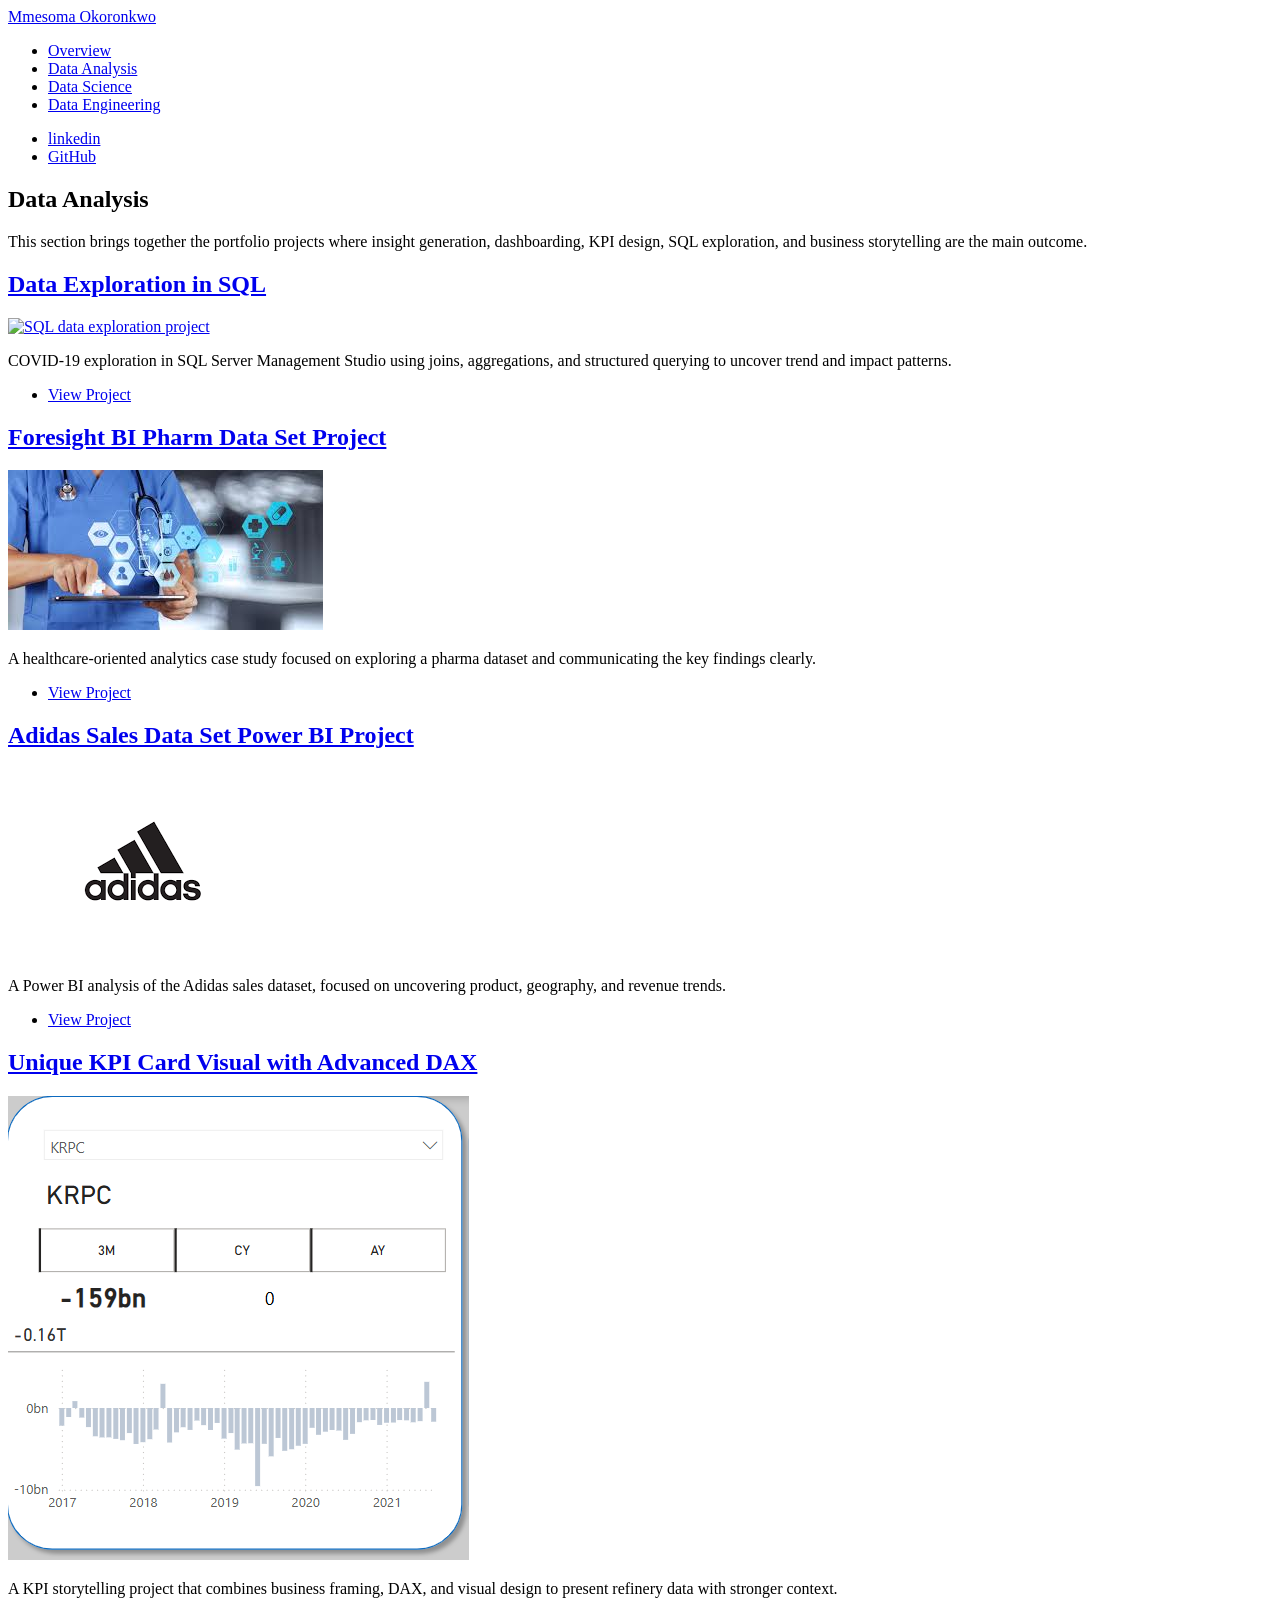
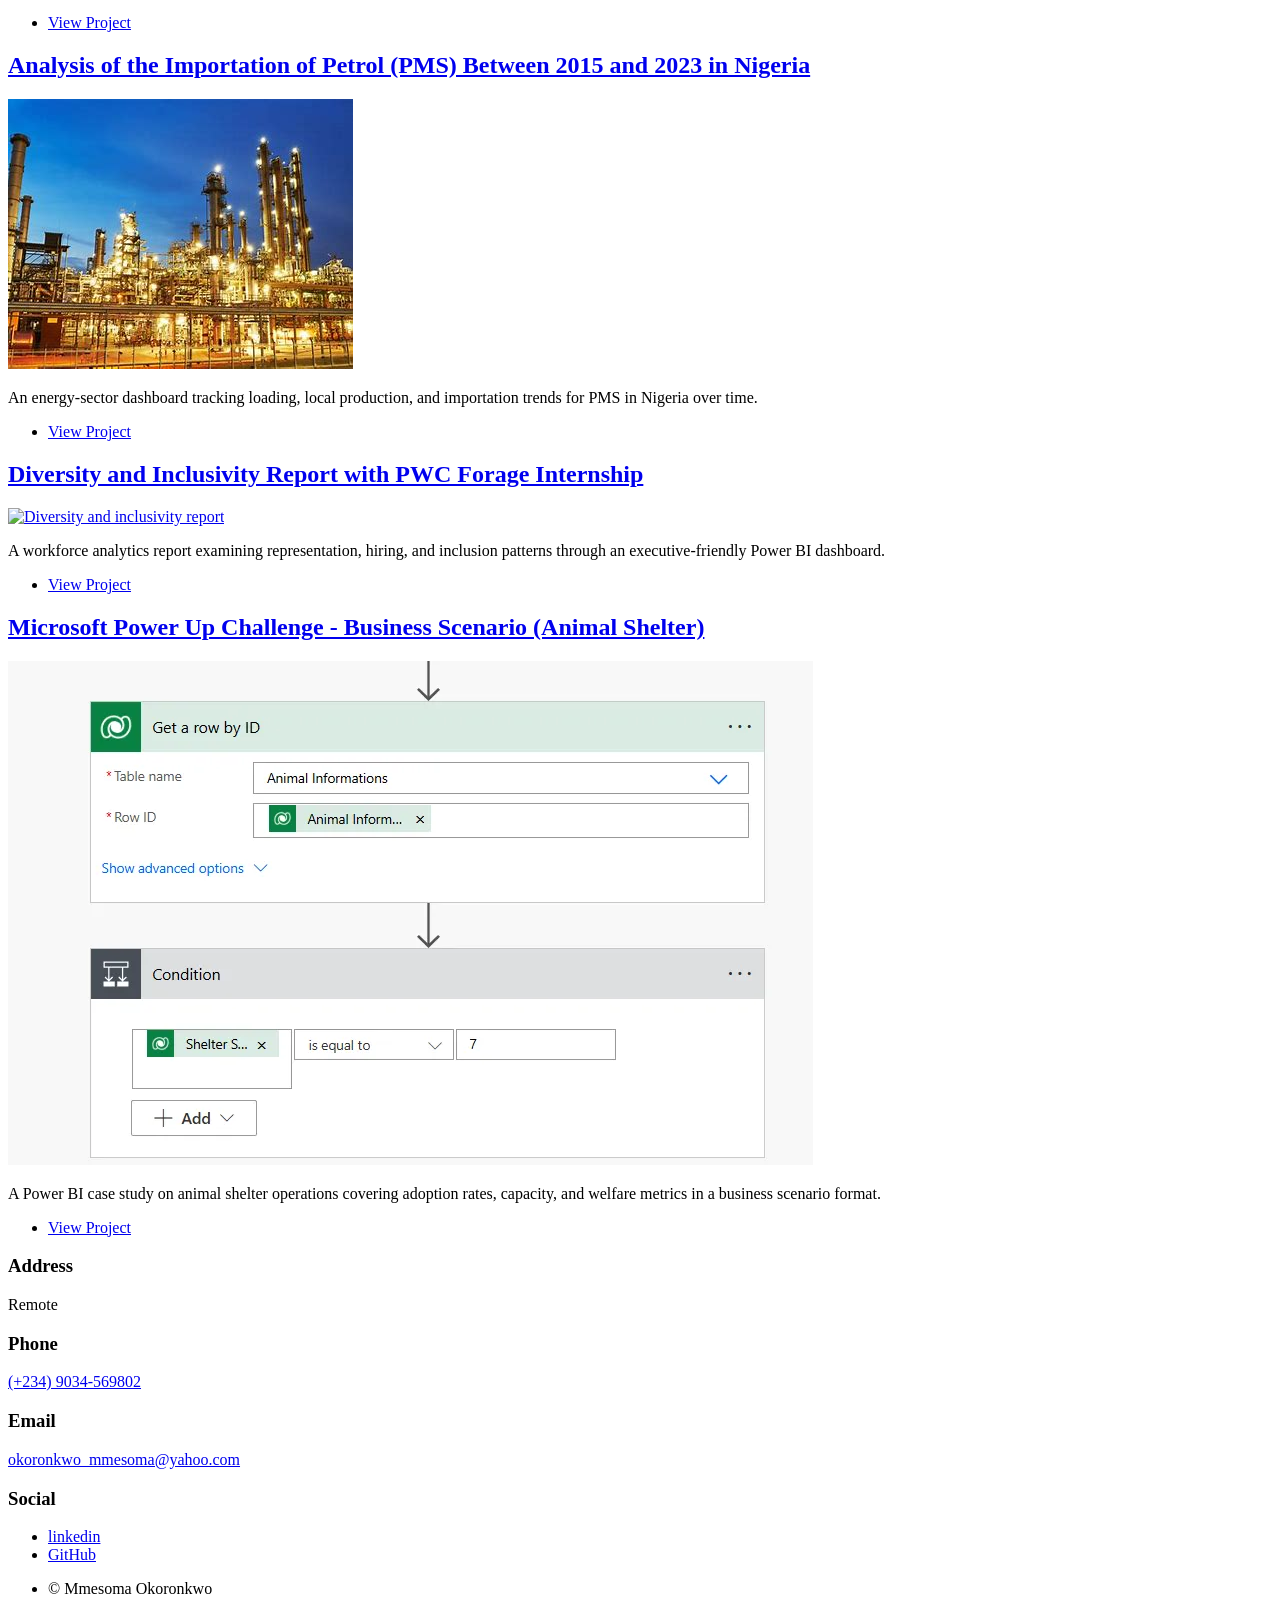
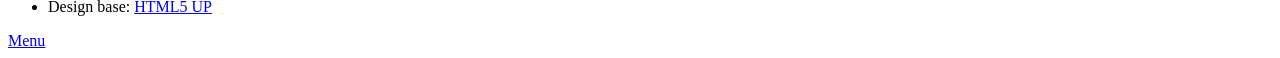
==== data-analysis.html @ 41ed3198 "Organize portfolio into practice area pages" ====
<!DOCTYPE HTML>
<!--
	Massively by HTML5 UP
	html5up.net | @ajlkn
	Free for personal and commercial use under the CCA 3.0 license (html5up.net/license)
-->
<html>
	<head>
		<title>Mmesoma Okoronkwo Portfolio | Data Analysis</title>
		<meta charset="utf-8" />
		<meta name="viewport" content="width=device-width, initial-scale=1, user-scalable=no" />
		<link rel="stylesheet" href="assets/css/main.css" />
		<noscript><link rel="stylesheet" href="assets/css/noscript.css" /></noscript>
	</head>
	<body class="is-preload">

		<div id="wrapper">

			<header id="header">
				<a href="index.html" class="logo">Mmesoma Okoronkwo</a>
			</header>

			<nav id="nav">
				<ul class="links">
					<li><a href="index.html">Overview</a></li>
					<li class="active"><a href="data-analysis.html">Data Analysis</a></li>
					<li><a href="data-science.html">Data Science</a></li>
					<li><a href="data-engineering.html">Data Engineering</a></li>
				</ul>
				<ul class="icons">
					<li><a href="https://www.linkedin.com/in/mmesoma-okoronkwo-0988b9103/" class="icon brands alt fa-linkedin"><span class="label">linkedin</span></a></li>
					<li><a href="https://github.com/mmesomakelvin" class="icon brands alt fa-github"><span class="label">GitHub</span></a></li>
				</ul>
			</nav>

			<div id="main">

				<section class="post">
					<header class="major">
						<h1>Data Analysis</h1>
						<p>This section brings together the portfolio projects where insight generation, dashboarding, KPI design, SQL exploration, and business storytelling are the main outcome.</p>
					</header>
				</section>

				<section class="posts">
					<article>
						<header>
							<h2><a href="https://github.com/mmesomakelvin/Mmesoma.data/blob/main/MMESOMA%20SQL%20PORTFOLIO%20ONE.sql">Data Exploration in SQL</a></h2>
						</header>
						<a href="https://github.com/mmesomakelvin/Mmesoma.data/blob/main/MMESOMA%20SQL%20PORTFOLIO%20ONE.sql" class="image fit"><img src="images/3d-medical-background-with-close-up-fictional-virus-cells.jpg" alt="SQL data exploration project" /></a>
						<p>COVID-19 exploration in SQL Server Management Studio using joins, aggregations, and structured querying to uncover trend and impact patterns.</p>
						<ul class="actions special">
							<li><a href="https://github.com/mmesomakelvin/Mmesoma.data/blob/main/MMESOMA%20SQL%20PORTFOLIO%20ONE.sql" class="button">View Project</a></li>
						</ul>
					</article>
					<article>
						<header>
							<h2><a href="https://medium.com/@mmesomakelvin/foresight-bi-pharm-data-set-project-aed1ffea4334">Foresight BI Pharm Data Set Project</a></h2>
						</header>
						<a href="https://medium.com/@mmesomakelvin/foresight-bi-pharm-data-set-project-aed1ffea4334" class="image fit"><img src="images/download (3).jpeg" alt="Foresight BI pharma project" /></a>
						<p>A healthcare-oriented analytics case study focused on exploring a pharma dataset and communicating the key findings clearly.</p>
						<ul class="actions special">
							<li><a href="https://medium.com/@mmesomakelvin/foresight-bi-pharm-data-set-project-aed1ffea4334" class="button">View Project</a></li>
						</ul>
					</article>
					<article>
						<header>
							<h2><a href="https://medium.com/@mmesomakelvin/power-bi-project-everything-i-could-find-in-the-adidas-sales-dataset-c3e09cd47e98">Adidas Sales Data Set Power BI Project</a></h2>
						</header>
						<a href="https://medium.com/@mmesomakelvin/power-bi-project-everything-i-could-find-in-the-adidas-sales-dataset-c3e09cd47e98" class="image fit"><img src="images/download (3).png" alt="Adidas Power BI project" /></a>
						<p>A Power BI analysis of the Adidas sales dataset, focused on uncovering product, geography, and revenue trends.</p>
						<ul class="actions special">
							<li><a href="https://medium.com/@mmesomakelvin/power-bi-project-everything-i-could-find-in-the-adidas-sales-dataset-c3e09cd47e98" class="button">View Project</a></li>
						</ul>
					</article>
					<article>
						<header>
							<h2><a href="https://medium.com/@mmesomakelvin/using-a-unique-kpi-card-to-tell-a-story-77d1e28bb9f6">Unique KPI Card Visual with Advanced DAX</a></h2>
						</header>
						<a href="https://medium.com/@mmesomakelvin/using-a-unique-kpi-card-to-tell-a-story-77d1e28bb9f6" class="image fit"><img src="images/kpi.PNG" alt="Advanced DAX KPI visual" /></a>
						<p>A KPI storytelling project that combines business framing, DAX, and visual design to present refinery data with stronger context.</p>
						<ul class="actions special">
							<li><a href="https://medium.com/@mmesomakelvin/using-a-unique-kpi-card-to-tell-a-story-77d1e28bb9f6" class="button">View Project</a></li>
						</ul>
					</article>
					<article>
						<header>
							<h2><a href="https://app.powerbi.com/view?r=eyJrIjoiODM4NWMwOGQtZDg0Yy00YjVjLWJiN2YtOTQ0NTVjODc2Y2U0IiwidCI6IjlkMGIzOTA0LTA1NTMtNGMyNy1iYTRjLTZhN2M2MjViOTk3YiJ9">Analysis of the Importation of Petrol (PMS) Between 2015 and 2023 in Nigeria</a></h2>
						</header>
						<a href="https://app.powerbi.com/view?r=eyJrIjoiODM4NWMwOGQtZDg0Yy00YjVjLWJiN2YtOTQ0NTVjODc2Y2U0IiwidCI6IjlkMGIzOTA0LTA1NTMtNGMyNy1iYTRjLTZhN2M2MjViOTk3YiJ9" class="image fit"><img src="images/download.jpeg" alt="PMS importation dashboard" /></a>
						<p>An energy-sector dashboard tracking loading, local production, and importation trends for PMS in Nigeria over time.</p>
						<ul class="actions special">
							<li><a href="https://app.powerbi.com/view?r=eyJrIjoiODM4NWMwOGQtZDg0Yy00YjVjLWJiN2YtOTQ0NTVjODc2Y2U0IiwidCI6IjlkMGIzOTA0LTA1NTMtNGMyNy1iYTRjLTZhN2M2MjViOTk3YiJ9" class="button">View Project</a></li>
						</ul>
					</article>
					<article>
						<header>
							<h2><a href="https://app.powerbi.com/view?r=eyJrIjoiYThiYzliOTctY2YxMC00MTA1LTg4ODAtMDU4YmYwZTc0ODUxIiwidCI6IjFkZTU3MmFmLTQ4MDgtNDA1My1hYmRiLTg4ODNlZWI3MzE1ZiIsImMiOjZ9">Diversity and Inclusivity Report with PWC Forage Internship</a></h2>
						</header>
						<a href="https://app.powerbi.com/view?r=eyJrIjoiYThiYzliOTctY2YxMC00MTA1LTg4ODAtMDU4YmYwZTc0ODUxIiwidCI6IjFkZTU3MmFmLTQ4MDgtNDA1My1hYmRiLTg4ODNlZWI3MzE1ZiIsImMiOjZ9" class="image fit"><img src="images/Diversity.jpg" alt="Diversity and inclusivity report" /></a>
						<p>A workforce analytics report examining representation, hiring, and inclusion patterns through an executive-friendly Power BI dashboard.</p>
						<ul class="actions special">
							<li><a href="https://app.powerbi.com/view?r=eyJrIjoiYThiYzliOTctY2YxMC00MTA1LTg4ODAtMDU4YmYwZTc0ODUxIiwidCI6IjFkZTU3MmFmLTQ4MDgtNDA1My1hYmRiLTg4ODNlZWI3MzE1ZiIsImMiOjZ9" class="button">View Project</a></li>
						</ul>
					</article>
					<article>
						<header>
							<h2><a href="https://medium.com/@mmesomakelvin/microsoft-power-up-challenge-business-scenario-animal-shelter-0924707dbb19">Microsoft Power Up Challenge - Business Scenario (Animal Shelter)</a></h2>
						</header>
						<a href="https://medium.com/@mmesomakelvin/microsoft-power-up-challenge-business-scenario-animal-shelter-0924707dbb19" class="image fit"><img src="images/POWER UP.jpg" alt="Microsoft Power Up challenge" /></a>
						<p>A Power BI case study on animal shelter operations covering adoption rates, capacity, and welfare metrics in a business scenario format.</p>
						<ul class="actions special">
							<li><a href="https://medium.com/@mmesomakelvin/microsoft-power-up-challenge-business-scenario-animal-shelter-0924707dbb19" class="button">View Project</a></li>
						</ul>
					</article>
				</section>

			</div>

			<footer id="footer">
				<section class="split contact">
					<section class="alt">
						<h3>Address</h3>
						<p>Remote</p>
					</section>
					<section>
						<h3>Phone</h3>
						<p><a href="tel:+2349034569802">(+234) 9034-569802</a></p>
					</section>
					<section>
						<h3>Email</h3>
						<p><a href="mailto:okoronkwo_mmesoma@yahoo.com">okoronkwo_mmesoma@yahoo.com</a></p>
					</section>
					<section>
						<h3>Social</h3>
						<ul class="icons alt">
							<li><a href="https://www.linkedin.com/in/mmesoma-okoronkwo-0988b9103/" class="icon brands alt fa-linkedin"><span class="label">linkedin</span></a></li>
							<li><a href="https://github.com/mmesomakelvin" class="icon brands alt fa-github"><span class="label">GitHub</span></a></li>
						</ul>
					</section>
				</section>
			</footer>

			<div id="copyright">
				<ul><li>&copy; Mmesoma Okoronkwo</li><li>Design base: <a href="https://html5up.net">HTML5 UP</a></li></ul>
			</div>

		</div>

		<script src="assets/js/jquery.min.js"></script>
		<script src="assets/js/jquery.scrollex.min.js"></script>
		<script src="assets/js/jquery.scrolly.min.js"></script>
		<script src="assets/js/browser.min.js"></script>
		<script src="assets/js/breakpoints.min.js"></script>
		<script src="assets/js/util.js"></script>
		<script src="assets/js/main.js"></script>

	</body>
</html>
---- assets/css/main.css ----
@import url(fontawesome-all.min.css);
@import url("https://fonts.googleapis.com/css?family=Merriweather:300,700,300italic,700italic|Source+Sans+Pro:900");

/*
	Massively by HTML5 UP
	html5up.net | @ajlkn
	Free for personal and commercial use under the CCA 3.0 license (html5up.net/license)
*/

html, body, div, span, applet, object,
iframe, h1, h2, h3, h4, h5, h6, p, blockquote,
pre, a, abbr, acronym, address, big, cite,
code, del, dfn, em, img, ins, kbd, q, s, samp,
small, strike, strong, sub, sup, tt, var, b,
u, i, center, dl, dt, dd, ol, ul, li, fieldset,
form, label, legend, table, caption, tbody,
tfoot, thead, tr, th, td, article, aside,
canvas, details, embed, figure, figcaption,
footer, header, hgroup, menu, nav, output, ruby,
section, summary, time, mark, audio, video {
	margin: 0;
	padding: 0;
	border: 0;
	font-size: 100%;
	font: inherit;
	vertical-align: baseline;}

article, aside, details, figcaption, figure,
footer, header, hgroup, menu, nav, section {
	display: block;}

body {
	line-height: 1;
}

ol, ul {
	list-style: none;
}

blockquote, q {
	quotes: none;
}

	blockquote:before, blockquote:after, q:before, q:after {
		content: '';
		content: none;
	}

table {
	border-collapse: collapse;
	border-spacing: 0;
}

body {
	-webkit-text-size-adjust: none;
}

mark {
	background-color: transparent;
	color: inherit;
}

input::-moz-focus-inner {
	border: 0;
	padding: 0;
}

input, select, textarea {
	-moz-appearance: none;
	-webkit-appearance: none;
	-ms-appearance: none;
	appearance: none;
}

/* Basic */

	@-ms-viewport {
		width: device-width;
	}

	body {
		-ms-overflow-style: scrollbar;
	}

	@media screen and (max-width: 480px) {

		html, body {
			min-width: 320px;
		}

	}

	html {
		box-sizing: border-box;
	}

	*, *:before, *:after {
		box-sizing: inherit;
	}

	body {
		background-color: #1e252d;
	}

		body.is-preload *, body.is-preload *:before, body.is-preload *:after {
			-moz-animation: none !important;
			-webkit-animation: none !important;
			-ms-animation: none !important;
			animation: none !important;
			-moz-transition: none !important;
			-webkit-transition: none !important;
			-ms-transition: none !important;
			transition: none !important;
		}

/* Type */

	html {
		font-size: 16pt;
	}

		@media screen and (max-width: 1680px) {

			html {
				font-size: 12pt;
			}

		}

		@media screen and (max-width: 1280px) {

			html {
				font-size: 11pt;
			}

		}

		@media screen and (max-width: 360px) {

			html {
				font-size: 10pt;
			}

		}

	body {
		color: #212931;
	}

	body, input, select, textarea {
		font-family: "Merriweather", Georgia, serif;
		font-weight: 300;
		font-size: 1rem;
		line-height: 2.375;
	}

	a {
		-moz-transition: color 0.2s ease-in-out, background-color 0.2s ease-in-out, border-color 0.2s ease-in-out, box-shadow 0.2s ease-in-out;
		-webkit-transition: color 0.2s ease-in-out, background-color 0.2s ease-in-out, border-color 0.2s ease-in-out, box-shadow 0.2s ease-in-out;
		-ms-transition: color 0.2s ease-in-out, background-color 0.2s ease-in-out, border-color 0.2s ease-in-out, box-shadow 0.2s ease-in-out;
		transition: color 0.2s ease-in-out, background-color 0.2s ease-in-out, border-color 0.2s ease-in-out, box-shadow 0.2s ease-in-out;
		border-bottom: dotted 1px;
		text-decoration: none;
	}

		a:hover {
			border-bottom-color: transparent;
		}

	strong, b {
		font-weight: 600;
	}

	em, i {
		font-style: italic;
	}

	p {
		text-align: justify;
		margin: 0 0 2rem 0;
	}

	h1, h2, h3, h4, h5, h6 {
		font-family: "Source Sans Pro", Helvetica, sans-serif;
		font-weight: 900;
		line-height: 1.5;
		letter-spacing: 0.075em;
		text-transform: uppercase;
		margin: 0 0 1rem 0;
	}

		h1 a, h2 a, h3 a, h4 a, h5 a, h6 a {
			border-bottom: 0;
			color: inherit;
			text-decoration: none;
		}

	h1 {
		font-size: 4rem;
		line-height: 1.1;
		margin: 0 0 2rem 0;
	}

	h2 {
		font-size: 1.75rem;
		line-height: 1.3;
		margin: 0 0 1.5rem 0;
	}

	h3 {
		font-size: 1.25rem;
		margin: 0 0 1.5rem 0;
	}

	h4 {
		font-size: 1rem;
	}

	h5 {
		font-size: 0.9rem;
	}

	h6 {
		font-size: 0.8rem;
	}

	sub {
		font-size: 0.8rem;
		position: relative;
		top: 0.5rem;
	}

	sup {
		font-size: 0.8rem;
		position: relative;
		top: -0.5rem;
	}

	blockquote {
		border-left: solid 4px;
		font-style: italic;
		margin: 0 0 2rem 0;
		padding: 0.5rem 0 0.5rem 2rem;
	}

	code {
		border: solid 2px;
		font-family: "Courier New", monospace;
		font-size: 0.9rem;
		margin: 0 0.25rem;
		padding: 0.25rem 0.65rem;
	}

	pre {
		-webkit-overflow-scrolling: touch;
		font-family: "Courier New", monospace;
		font-size: 0.9rem;
		margin: 0 0 2rem 0;
	}

		pre code {
			display: block;
			line-height: 1.75;
			padding: 1rem 1.5rem;
			overflow-x: auto;
		}

	hr {
		border: 0;
		border-bottom: solid 2px;
		margin: 3rem 0;
	}

		hr.major {
			margin: 5rem 0;
		}

	.align-left {
		text-align: left;
	}

	.align-center {
		text-align: center;
	}

	.align-right {
		text-align: right;
	}

	input, select, textarea {
		color: #212931;
	}

	a {
		color: #212931;
		border-bottom-color: rgba(33, 41, 49, 0.5);
	}

		a:hover {
			border-bottom-color: transparent;
			color: #18bfef !important;
		}

	strong, b {
		color: #212931;
	}

	h1, h2, h3, h4, h5, h6 {
		color: #212931;
	}

	blockquote {
		border-left-color: #eeeeee;
	}

	code {
		background: rgba(220, 220, 220, 0.25);
		border-color: #eeeeee;
	}

	hr {
		border-bottom-color: #eeeeee;
	}

/* Row */

	.row {
		display: flex;
		flex-wrap: wrap;
		box-sizing: border-box;
		align-items: stretch;
	}

		.row > * {
			box-sizing: border-box;
		}

		.row.gtr-uniform > * > :last-child {
			margin-bottom: 0;
		}

		.row.aln-left {
			justify-content: flex-start;
		}

		.row.aln-center {
			justify-content: center;
		}

		.row.aln-right {
			justify-content: flex-end;
		}

		.row.aln-top {
			align-items: flex-start;
		}

		.row.aln-middle {
			align-items: center;
		}

		.row.aln-bottom {
			align-items: flex-end;
		}

		.row > .imp {
			order: -1;
		}

		.row > .col-1 {
			width: 8.33333%;
		}

		.row > .off-1 {
			margin-left: 8.33333%;
		}

		.row > .col-2 {
			width: 16.66667%;
		}

		.row > .off-2 {
			margin-left: 16.66667%;
		}

		.row > .col-3 {
			width: 25%;
		}

		.row > .off-3 {
			margin-left: 25%;
		}

		.row > .col-4 {
			width: 33.33333%;
		}

		.row > .off-4 {
			margin-left: 33.33333%;
		}

		.row > .col-5 {
			width: 41.66667%;
		}

		.row > .off-5 {
			margin-left: 41.66667%;
		}

		.row > .col-6 {
			width: 50%;
		}

		.row > .off-6 {
			margin-left: 50%;
		}

		.row > .col-7 {
			width: 58.33333%;
		}

		.row > .off-7 {
			margin-left: 58.33333%;
		}

		.row > .col-8 {
			width: 66.66667%;
		}

		.row > .off-8 {
			margin-left: 66.66667%;
		}

		.row > .col-9 {
			width: 75%;
		}

		.row > .off-9 {
			margin-left: 75%;
		}

		.row > .col-10 {
			width: 83.33333%;
		}

		.row > .off-10 {
			margin-left: 83.33333%;
		}

		.row > .col-11 {
			width: 91.66667%;
		}

		.row > .off-11 {
			margin-left: 91.66667%;
		}

		.row > .col-12 {
			width: 100%;
		}

		.row > .off-12 {
			margin-left: 100%;
		}

		.row.gtr-0 {
			margin-top: 0;
			margin-left: 0rem;
		}

			.row.gtr-0 > * {
				padding: 0 0 0 0rem;
			}

			.row.gtr-0.gtr-uniform {
				margin-top: 0rem;
			}

				.row.gtr-0.gtr-uniform > * {
					padding-top: 0rem;
				}

		.row.gtr-25 {
			margin-top: 0;
			margin-left: -0.375rem;
		}

			.row.gtr-25 > * {
				padding: 0 0 0 0.375rem;
			}

			.row.gtr-25.gtr-uniform {
				margin-top: -0.375rem;
			}

				.row.gtr-25.gtr-uniform > * {
					padding-top: 0.375rem;
				}

		.row.gtr-50 {
			margin-top: 0;
			margin-left: -0.75rem;
		}

			.row.gtr-50 > * {
				padding: 0 0 0 0.75rem;
			}

			.row.gtr-50.gtr-uniform {
				margin-top: -0.75rem;
			}

				.row.gtr-50.gtr-uniform > * {
					padding-top: 0.75rem;
				}

		.row {
			margin-top: 0;
			margin-left: -1.5rem;
		}

			.row > * {
				padding: 0 0 0 1.5rem;
			}

			.row.gtr-uniform {
				margin-top: -1.5rem;
			}

				.row.gtr-uniform > * {
					padding-top: 1.5rem;
				}

		.row.gtr-150 {
			margin-top: 0;
			margin-left: -2.25rem;
		}

			.row.gtr-150 > * {
				padding: 0 0 0 2.25rem;
			}

			.row.gtr-150.gtr-uniform {
				margin-top: -2.25rem;
			}

				.row.gtr-150.gtr-uniform > * {
					padding-top: 2.25rem;
				}

		.row.gtr-200 {
			margin-top: 0;
			margin-left: -3rem;
		}

			.row.gtr-200 > * {
				padding: 0 0 0 3rem;
			}

			.row.gtr-200.gtr-uniform {
				margin-top: -3rem;
			}

				.row.gtr-200.gtr-uniform > * {
					padding-top: 3rem;
				}

		@media screen and (max-width: 1680px) {

			.row {
				display: flex;
				flex-wrap: wrap;
				box-sizing: border-box;
				align-items: stretch;
			}

				.row > * {
					box-sizing: border-box;
				}

				.row.gtr-uniform > * > :last-child {
					margin-bottom: 0;
				}

				.row.aln-left {
					justify-content: flex-start;
				}

				.row.aln-center {
					justify-content: center;
				}

				.row.aln-right {
					justify-content: flex-end;
				}

				.row.aln-top {
					align-items: flex-start;
				}

				.row.aln-middle {
					align-items: center;
				}

				.row.aln-bottom {
					align-items: flex-end;
				}

				.row > .imp-xlarge {
					order: -1;
				}

				.row > .col-1-xlarge {
					width: 8.33333%;
				}

				.row > .off-1-xlarge {
					margin-left: 8.33333%;
				}

				.row > .col-2-xlarge {
					width: 16.66667%;
				}

				.row > .off-2-xlarge {
					margin-left: 16.66667%;
				}

				.row > .col-3-xlarge {
					width: 25%;
				}

				.row > .off-3-xlarge {
					margin-left: 25%;
				}

				.row > .col-4-xlarge {
					width: 33.33333%;
				}

				.row > .off-4-xlarge {
					margin-left: 33.33333%;
				}

				.row > .col-5-xlarge {
					width: 41.66667%;
				}

				.row > .off-5-xlarge {
					margin-left: 41.66667%;
				}

				.row > .col-6-xlarge {
					width: 50%;
				}

				.row > .off-6-xlarge {
					margin-left: 50%;
				}

				.row > .col-7-xlarge {
					width: 58.33333%;
				}

				.row > .off-7-xlarge {
					margin-left: 58.33333%;
				}

				.row > .col-8-xlarge {
					width: 66.66667%;
				}

				.row > .off-8-xlarge {
					margin-left: 66.66667%;
				}

				.row > .col-9-xlarge {
					width: 75%;
				}

				.row > .off-9-xlarge {
					margin-left: 75%;
				}

				.row > .col-10-xlarge {
					width: 83.33333%;
				}

				.row > .off-10-xlarge {
					margin-left: 83.33333%;
				}

				.row > .col-11-xlarge {
					width: 91.66667%;
				}

				.row > .off-11-xlarge {
					margin-left: 91.66667%;
				}

				.row > .col-12-xlarge {
					width: 100%;
				}

				.row > .off-12-xlarge {
					margin-left: 100%;
				}

				.row.gtr-0 {
					margin-top: 0;
					margin-left: 0rem;
				}

					.row.gtr-0 > * {
						padding: 0 0 0 0rem;
					}

					.row.gtr-0.gtr-uniform {
						margin-top: 0rem;
					}

						.row.gtr-0.gtr-uniform > * {
							padding-top: 0rem;
						}

				.row.gtr-25 {
					margin-top: 0;
					margin-left: -0.375rem;
				}

					.row.gtr-25 > * {
						padding: 0 0 0 0.375rem;
					}

					.row.gtr-25.gtr-uniform {
						margin-top: -0.375rem;
					}

						.row.gtr-25.gtr-uniform > * {
							padding-top: 0.375rem;
						}

				.row.gtr-50 {
					margin-top: 0;
					margin-left: -0.75rem;
				}

					.row.gtr-50 > * {
						padding: 0 0 0 0.75rem;
					}

					.row.gtr-50.gtr-uniform {
						margin-top: -0.75rem;
					}

						.row.gtr-50.gtr-uniform > * {
							padding-top: 0.75rem;
						}

				.row {
					margin-top: 0;
					margin-left: -1.5rem;
				}

					.row > * {
						padding: 0 0 0 1.5rem;
					}

					.row.gtr-uniform {
						margin-top: -1.5rem;
					}

						.row.gtr-uniform > * {
							padding-top: 1.5rem;
						}

				.row.gtr-150 {
					margin-top: 0;
					margin-left: -2.25rem;
				}

					.row.gtr-150 > * {
						padding: 0 0 0 2.25rem;
					}

					.row.gtr-150.gtr-uniform {
						margin-top: -2.25rem;
					}

						.row.gtr-150.gtr-uniform > * {
							padding-top: 2.25rem;
						}

				.row.gtr-200 {
					margin-top: 0;
					margin-left: -3rem;
				}

					.row.gtr-200 > * {
						padding: 0 0 0 3rem;
					}

					.row.gtr-200.gtr-uniform {
						margin-top: -3rem;
					}

						.row.gtr-200.gtr-uniform > * {
							padding-top: 3rem;
						}

		}

		@media screen and (max-width: 1280px) {

			.row {
				display: flex;
				flex-wrap: wrap;
				box-sizing: border-box;
				align-items: stretch;
			}

				.row > * {
					box-sizing: border-box;
				}

				.row.gtr-uniform > * > :last-child {
					margin-bottom: 0;
				}

				.row.aln-left {
					justify-content: flex-start;
				}

				.row.aln-center {
					justify-content: center;
				}

				.row.aln-right {
					justify-content: flex-end;
				}

				.row.aln-top {
					align-items: flex-start;
				}

				.row.aln-middle {
					align-items: center;
				}

				.row.aln-bottom {
					align-items: flex-end;
				}

				.row > .imp-large {
					order: -1;
				}

				.row > .col-1-large {
					width: 8.33333%;
				}

				.row > .off-1-large {
					margin-left: 8.33333%;
				}

				.row > .col-2-large {
					width: 16.66667%;
				}

				.row > .off-2-large {
					margin-left: 16.66667%;
				}

				.row > .col-3-large {
					width: 25%;
				}

				.row > .off-3-large {
					margin-left: 25%;
				}

				.row > .col-4-large {
					width: 33.33333%;
				}

				.row > .off-4-large {
					margin-left: 33.33333%;
				}

				.row > .col-5-large {
					width: 41.66667%;
				}

				.row > .off-5-large {
					margin-left: 41.66667%;
				}

				.row > .col-6-large {
					width: 50%;
				}

				.row > .off-6-large {
					margin-left: 50%;
				}

				.row > .col-7-large {
					width: 58.33333%;
				}

				.row > .off-7-large {
					margin-left: 58.33333%;
				}

				.row > .col-8-large {
					width: 66.66667%;
				}

				.row > .off-8-large {
					margin-left: 66.66667%;
				}

				.row > .col-9-large {
					width: 75%;
				}

				.row > .off-9-large {
					margin-left: 75%;
				}

				.row > .col-10-large {
					width: 83.33333%;
				}

				.row > .off-10-large {
					margin-left: 83.33333%;
				}

				.row > .col-11-large {
					width: 91.66667%;
				}

				.row > .off-11-large {
					margin-left: 91.66667%;
				}

				.row > .col-12-large {
					width: 100%;
				}

				.row > .off-12-large {
					margin-left: 100%;
				}

				.row.gtr-0 {
					margin-top: 0;
					margin-left: 0rem;
				}

					.row.gtr-0 > * {
						padding: 0 0 0 0rem;
					}

					.row.gtr-0.gtr-uniform {
						margin-top: 0rem;
					}

						.row.gtr-0.gtr-uniform > * {
							padding-top: 0rem;
						}

				.row.gtr-25 {
					margin-top: 0;
					margin-left: -0.375rem;
				}

					.row.gtr-25 > * {
						padding: 0 0 0 0.375rem;
					}

					.row.gtr-25.gtr-uniform {
						margin-top: -0.375rem;
					}

						.row.gtr-25.gtr-uniform > * {
							padding-top: 0.375rem;
						}

				.row.gtr-50 {
					margin-top: 0;
					margin-left: -0.75rem;
				}

					.row.gtr-50 > * {
						padding: 0 0 0 0.75rem;
					}

					.row.gtr-50.gtr-uniform {
						margin-top: -0.75rem;
					}

						.row.gtr-50.gtr-uniform > * {
							padding-top: 0.75rem;
						}

				.row {
					margin-top: 0;
					margin-left: -1.5rem;
				}

					.row > * {
						padding: 0 0 0 1.5rem;
					}

					.row.gtr-uniform {
						margin-top: -1.5rem;
					}

						.row.gtr-uniform > * {
							padding-top: 1.5rem;
						}

				.row.gtr-150 {
					margin-top: 0;
					margin-left: -2.25rem;
				}

					.row.gtr-150 > * {
						padding: 0 0 0 2.25rem;
					}

					.row.gtr-150.gtr-uniform {
						margin-top: -2.25rem;
					}

						.row.gtr-150.gtr-uniform > * {
							padding-top: 2.25rem;
						}

				.row.gtr-200 {
					margin-top: 0;
					margin-left: -3rem;
				}

					.row.gtr-200 > * {
						padding: 0 0 0 3rem;
					}

					.row.gtr-200.gtr-uniform {
						margin-top: -3rem;
					}

						.row.gtr-200.gtr-uniform > * {
							padding-top: 3rem;
						}

		}

		@media screen and (max-width: 980px) {

			.row {
				display: flex;
				flex-wrap: wrap;
				box-sizing: border-box;
				align-items: stretch;
			}

				.row > * {
					box-sizing: border-box;
				}

				.row.gtr-uniform > * > :last-child {
					margin-bottom: 0;
				}

				.row.aln-left {
					justify-content: flex-start;
				}

				.row.aln-center {
					justify-content: center;
				}

				.row.aln-right {
					justify-content: flex-end;
				}

				.row.aln-top {
					align-items: flex-start;
				}

				.row.aln-middle {
					align-items: center;
				}

				.row.aln-bottom {
					align-items: flex-end;
				}

				.row > .imp-medium {
					order: -1;
				}

				.row > .col-1-medium {
					width: 8.33333%;
				}

				.row > .off-1-medium {
					margin-left: 8.33333%;
				}

				.row > .col-2-medium {
					width: 16.66667%;
				}

				.row > .off-2-medium {
					margin-left: 16.66667%;
				}

				.row > .col-3-medium {
					width: 25%;
				}

				.row > .off-3-medium {
					margin-left: 25%;
				}

				.row > .col-4-medium {
					width: 33.33333%;
				}

				.row > .off-4-medium {
					margin-left: 33.33333%;
				}

				.row > .col-5-medium {
					width: 41.66667%;
				}

				.row > .off-5-medium {
					margin-left: 41.66667%;
				}

				.row > .col-6-medium {
					width: 50%;
				}

				.row > .off-6-medium {
					margin-left: 50%;
				}

				.row > .col-7-medium {
					width: 58.33333%;
				}

				.row > .off-7-medium {
					margin-left: 58.33333%;
				}

				.row > .col-8-medium {
					width: 66.66667%;
				}

				.row > .off-8-medium {
					margin-left: 66.66667%;
				}

				.row > .col-9-medium {
					width: 75%;
				}

				.row > .off-9-medium {
					margin-left: 75%;
				}

				.row > .col-10-medium {
					width: 83.33333%;
				}

				.row > .off-10-medium {
					margin-left: 83.33333%;
				}

				.row > .col-11-medium {
					width: 91.66667%;
				}

				.row > .off-11-medium {
					margin-left: 91.66667%;
				}

				.row > .col-12-medium {
					width: 100%;
				}

				.row > .off-12-medium {
					margin-left: 100%;
				}

				.row.gtr-0 {
					margin-top: 0;
					margin-left: 0rem;
				}

					.row.gtr-0 > * {
						padding: 0 0 0 0rem;
					}

					.row.gtr-0.gtr-uniform {
						margin-top: 0rem;
					}

						.row.gtr-0.gtr-uniform > * {
							padding-top: 0rem;
						}

				.row.gtr-25 {
					margin-top: 0;
					margin-left: -0.375rem;
				}

					.row.gtr-25 > * {
						padding: 0 0 0 0.375rem;
					}

					.row.gtr-25.gtr-uniform {
						margin-top: -0.375rem;
					}

						.row.gtr-25.gtr-uniform > * {
							padding-top: 0.375rem;
						}

				.row.gtr-50 {
					margin-top: 0;
					margin-left: -0.75rem;
				}

					.row.gtr-50 > * {
						padding: 0 0 0 0.75rem;
					}

					.row.gtr-50.gtr-uniform {
						margin-top: -0.75rem;
					}

						.row.gtr-50.gtr-uniform > * {
							padding-top: 0.75rem;
						}

				.row {
					margin-top: 0;
					margin-left: -1.5rem;
				}

					.row > * {
						padding: 0 0 0 1.5rem;
					}

					.row.gtr-uniform {
						margin-top: -1.5rem;
					}

						.row.gtr-uniform > * {
							padding-top: 1.5rem;
						}

				.row.gtr-150 {
					margin-top: 0;
					margin-left: -2.25rem;
				}

					.row.gtr-150 > * {
						padding: 0 0 0 2.25rem;
					}

					.row.gtr-150.gtr-uniform {
						margin-top: -2.25rem;
					}

						.row.gtr-150.gtr-uniform > * {
							padding-top: 2.25rem;
						}

				.row.gtr-200 {
					margin-top: 0;
					margin-left: -3rem;
				}

					.row.gtr-200 > * {
						padding: 0 0 0 3rem;
					}

					.row.gtr-200.gtr-uniform {
						margin-top: -3rem;
					}

						.row.gtr-200.gtr-uniform > * {
							padding-top: 3rem;
						}

		}

		@media screen and (max-width: 736px) {

			.row {
				display: flex;
				flex-wrap: wrap;
				box-sizing: border-box;
				align-items: stretch;
			}

				.row > * {
					box-sizing: border-box;
				}

				.row.gtr-uniform > * > :last-child {
					margin-bottom: 0;
				}

				.row.aln-left {
					justify-content: flex-start;
				}

				.row.aln-center {
					justify-content: center;
				}

				.row.aln-right {
					justify-content: flex-end;
				}

				.row.aln-top {
					align-items: flex-start;
				}

				.row.aln-middle {
					align-items: center;
				}

				.row.aln-bottom {
					align-items: flex-end;
				}

				.row > .imp-small {
					order: -1;
				}

				.row > .col-1-small {
					width: 8.33333%;
				}

				.row > .off-1-small {
					margin-left: 8.33333%;
				}

				.row > .col-2-small {
					width: 16.66667%;
				}

				.row > .off-2-small {
					margin-left: 16.66667%;
				}

				.row > .col-3-small {
					width: 25%;
				}

				.row > .off-3-small {
					margin-left: 25%;
				}

				.row > .col-4-small {
					width: 33.33333%;
				}

				.row > .off-4-small {
					margin-left: 33.33333%;
				}

				.row > .col-5-small {
					width: 41.66667%;
				}

				.row > .off-5-small {
					margin-left: 41.66667%;
				}

				.row > .col-6-small {
					width: 50%;
				}

				.row > .off-6-small {
					margin-left: 50%;
				}

				.row > .col-7-small {
					width: 58.33333%;
				}

				.row > .off-7-small {
					margin-left: 58.33333%;
				}

				.row > .col-8-small {
					width: 66.66667%;
				}

				.row > .off-8-small {
					margin-left: 66.66667%;
				}

				.row > .col-9-small {
					width: 75%;
				}

				.row > .off-9-small {
					margin-left: 75%;
				}

				.row > .col-10-small {
					width: 83.33333%;
				}

				.row > .off-10-small {
					margin-left: 83.33333%;
				}

				.row > .col-11-small {
					width: 91.66667%;
				}

				.row > .off-11-small {
					margin-left: 91.66667%;
				}

				.row > .col-12-small {
					width: 100%;
				}

				.row > .off-12-small {
					margin-left: 100%;
				}

				.row.gtr-0 {
					margin-top: 0;
					margin-left: 0rem;
				}

					.row.gtr-0 > * {
						padding: 0 0 0 0rem;
					}

					.row.gtr-0.gtr-uniform {
						margin-top: 0rem;
					}

						.row.gtr-0.gtr-uniform > * {
							padding-top: 0rem;
						}

				.row.gtr-25 {
					margin-top: 0;
					margin-left: -0.375rem;
				}

					.row.gtr-25 > * {
						padding: 0 0 0 0.375rem;
					}

					.row.gtr-25.gtr-uniform {
						margin-top: -0.375rem;
					}

						.row.gtr-25.gtr-uniform > * {
							padding-top: 0.375rem;
						}

				.row.gtr-50 {
					margin-top: 0;
					margin-left: -0.75rem;
				}

					.row.gtr-50 > * {
						padding: 0 0 0 0.75rem;
					}

					.row.gtr-50.gtr-uniform {
						margin-top: -0.75rem;
					}

						.row.gtr-50.gtr-uniform > * {
							padding-top: 0.75rem;
						}

				.row {
					margin-top: 0;
					margin-left: -1.5rem;
				}

					.row > * {
						padding: 0 0 0 1.5rem;
					}

					.row.gtr-uniform {
						margin-top: -1.5rem;
					}

						.row.gtr-uniform > * {
							padding-top: 1.5rem;
						}

				.row.gtr-150 {
					margin-top: 0;
					margin-left: -2.25rem;
				}

					.row.gtr-150 > * {
						padding: 0 0 0 2.25rem;
					}

					.row.gtr-150.gtr-uniform {
						margin-top: -2.25rem;
					}

						.row.gtr-150.gtr-uniform > * {
							padding-top: 2.25rem;
						}

				.row.gtr-200 {
					margin-top: 0;
					margin-left: -3rem;
				}

					.row.gtr-200 > * {
						padding: 0 0 0 3rem;
					}

					.row.gtr-200.gtr-uniform {
						margin-top: -3rem;
					}

						.row.gtr-200.gtr-uniform > * {
							padding-top: 3rem;
						}

		}

		@media screen and (max-width: 480px) {

			.row {
				display: flex;
				flex-wrap: wrap;
				box-sizing: border-box;
				align-items: stretch;
			}

				.row > * {
					box-sizing: border-box;
				}

				.row.gtr-uniform > * > :last-child {
					margin-bottom: 0;
				}

				.row.aln-left {
					justify-content: flex-start;
				}

				.row.aln-center {
					justify-content: center;
				}

				.row.aln-right {
					justify-content: flex-end;
				}

				.row.aln-top {
					align-items: flex-start;
				}

				.row.aln-middle {
					align-items: center;
				}

				.row.aln-bottom {
					align-items: flex-end;
				}

				.row > .imp-xsmall {
					order: -1;
				}

				.row > .col-1-xsmall {
					width: 8.33333%;
				}

				.row > .off-1-xsmall {
					margin-left: 8.33333%;
				}

				.row > .col-2-xsmall {
					width: 16.66667%;
				}

				.row > .off-2-xsmall {
					margin-left: 16.66667%;
				}

				.row > .col-3-xsmall {
					width: 25%;
				}

				.row > .off-3-xsmall {
					margin-left: 25%;
				}

				.row > .col-4-xsmall {
					width: 33.33333%;
				}

				.row > .off-4-xsmall {
					margin-left: 33.33333%;
				}

				.row > .col-5-xsmall {
					width: 41.66667%;
				}

				.row > .off-5-xsmall {
					margin-left: 41.66667%;
				}

				.row > .col-6-xsmall {
					width: 50%;
				}

				.row > .off-6-xsmall {
					margin-left: 50%;
				}

				.row > .col-7-xsmall {
					width: 58.33333%;
				}

				.row > .off-7-xsmall {
					margin-left: 58.33333%;
				}

				.row > .col-8-xsmall {
					width: 66.66667%;
				}

				.row > .off-8-xsmall {
					margin-left: 66.66667%;
				}

				.row > .col-9-xsmall {
					width: 75%;
				}

				.row > .off-9-xsmall {
					margin-left: 75%;
				}

				.row > .col-10-xsmall {
					width: 83.33333%;
				}

				.row > .off-10-xsmall {
					margin-left: 83.33333%;
				}

				.row > .col-11-xsmall {
					width: 91.66667%;
				}

				.row > .off-11-xsmall {
					margin-left: 91.66667%;
				}

				.row > .col-12-xsmall {
					width: 100%;
				}

				.row > .off-12-xsmall {
					margin-left: 100%;
				}

				.row.gtr-0 {
					margin-top: 0;
					margin-left: 0rem;
				}

					.row.gtr-0 > * {
						padding: 0 0 0 0rem;
					}

					.row.gtr-0.gtr-uniform {
						margin-top: 0rem;
					}

						.row.gtr-0.gtr-uniform > * {
							padding-top: 0rem;
						}

				.row.gtr-25 {
					margin-top: 0;
					margin-left: -0.375rem;
				}

					.row.gtr-25 > * {
						padding: 0 0 0 0.375rem;
					}

					.row.gtr-25.gtr-uniform {
						margin-top: -0.375rem;
					}

						.row.gtr-25.gtr-uniform > * {
							padding-top: 0.375rem;
						}

				.row.gtr-50 {
					margin-top: 0;
					margin-left: -0.75rem;
				}

					.row.gtr-50 > * {
						padding: 0 0 0 0.75rem;
					}

					.row.gtr-50.gtr-uniform {
						margin-top: -0.75rem;
					}

						.row.gtr-50.gtr-uniform > * {
							padding-top: 0.75rem;
						}

				.row {
					margin-top: 0;
					margin-left: -1.5rem;
				}

					.row > * {
						padding: 0 0 0 1.5rem;
					}

					.row.gtr-uniform {
						margin-top: -1.5rem;
					}

						.row.gtr-uniform > * {
							padding-top: 1.5rem;
						}

				.row.gtr-150 {
					margin-top: 0;
					margin-left: -2.25rem;
				}

					.row.gtr-150 > * {
						padding: 0 0 0 2.25rem;
					}

					.row.gtr-150.gtr-uniform {
						margin-top: -2.25rem;
					}

						.row.gtr-150.gtr-uniform > * {
							padding-top: 2.25rem;
						}

				.row.gtr-200 {
					margin-top: 0;
					margin-left: -3rem;
				}

					.row.gtr-200 > * {
						padding: 0 0 0 3rem;
					}

					.row.gtr-200.gtr-uniform {
						margin-top: -3rem;
					}

						.row.gtr-200.gtr-uniform > * {
							padding-top: 3rem;
						}

		}

		@media screen and (max-width: 360px) {

			.row {
				display: flex;
				flex-wrap: wrap;
				box-sizing: border-box;
				align-items: stretch;
			}

				.row > * {
					box-sizing: border-box;
				}

				.row.gtr-uniform > * > :last-child {
					margin-bottom: 0;
				}

				.row.aln-left {
					justify-content: flex-start;
				}

				.row.aln-center {
					justify-content: center;
				}

				.row.aln-right {
					justify-content: flex-end;
				}

				.row.aln-top {
					align-items: flex-start;
				}

				.row.aln-middle {
					align-items: center;
				}

				.row.aln-bottom {
					align-items: flex-end;
				}

				.row > .imp-xxsmall {
					order: -1;
				}

				.row > .col-1-xxsmall {
					width: 8.33333%;
				}

				.row > .off-1-xxsmall {
					margin-left: 8.33333%;
				}

				.row > .col-2-xxsmall {
					width: 16.66667%;
				}

				.row > .off-2-xxsmall {
					margin-left: 16.66667%;
				}

				.row > .col-3-xxsmall {
					width: 25%;
				}

				.row > .off-3-xxsmall {
					margin-left: 25%;
				}

				.row > .col-4-xxsmall {
					width: 33.33333%;
				}

				.row > .off-4-xxsmall {
					margin-left: 33.33333%;
				}

				.row > .col-5-xxsmall {
					width: 41.66667%;
				}

				.row > .off-5-xxsmall {
					margin-left: 41.66667%;
				}

				.row > .col-6-xxsmall {
					width: 50%;
				}

				.row > .off-6-xxsmall {
					margin-left: 50%;
				}

				.row > .col-7-xxsmall {
					width: 58.33333%;
				}

				.row > .off-7-xxsmall {
					margin-left: 58.33333%;
				}

				.row > .col-8-xxsmall {
					width: 66.66667%;
				}

				.row > .off-8-xxsmall {
					margin-left: 66.66667%;
				}

				.row > .col-9-xxsmall {
					width: 75%;
				}

				.row > .off-9-xxsmall {
					margin-left: 75%;
				}

				.row > .col-10-xxsmall {
					width: 83.33333%;
				}

				.row > .off-10-xxsmall {
					margin-left: 83.33333%;
				}

				.row > .col-11-xxsmall {
					width: 91.66667%;
				}

				.row > .off-11-xxsmall {
					margin-left: 91.66667%;
				}

				.row > .col-12-xxsmall {
					width: 100%;
				}

				.row > .off-12-xxsmall {
					margin-left: 100%;
				}

				.row.gtr-0 {
					margin-top: 0;
					margin-left: 0rem;
				}

					.row.gtr-0 > * {
						padding: 0 0 0 0rem;
					}

					.row.gtr-0.gtr-uniform {
						margin-top: 0rem;
					}

						.row.gtr-0.gtr-uniform > * {
							padding-top: 0rem;
						}

				.row.gtr-25 {
					margin-top: 0;
					margin-left: -0.375rem;
				}

					.row.gtr-25 > * {
						padding: 0 0 0 0.375rem;
					}

					.row.gtr-25.gtr-uniform {
						margin-top: -0.375rem;
					}

						.row.gtr-25.gtr-uniform > * {
							padding-top: 0.375rem;
						}

				.row.gtr-50 {
					margin-top: 0;
					margin-left: -0.75rem;
				}

					.row.gtr-50 > * {
						padding: 0 0 0 0.75rem;
					}

					.row.gtr-50.gtr-uniform {
						margin-top: -0.75rem;
					}

						.row.gtr-50.gtr-uniform > * {
							padding-top: 0.75rem;
						}

				.row {
					margin-top: 0;
					margin-left: -1.5rem;
				}

					.row > * {
						padding: 0 0 0 1.5rem;
					}

					.row.gtr-uniform {
						margin-top: -1.5rem;
					}

						.row.gtr-uniform > * {
							padding-top: 1.5rem;
						}

				.row.gtr-150 {
					margin-top: 0;
					margin-left: -2.25rem;
				}

					.row.gtr-150 > * {
						padding: 0 0 0 2.25rem;
					}

					.row.gtr-150.gtr-uniform {
						margin-top: -2.25rem;
					}

						.row.gtr-150.gtr-uniform > * {
							padding-top: 2.25rem;
						}

				.row.gtr-200 {
					margin-top: 0;
					margin-left: -3rem;
				}

					.row.gtr-200 > * {
						padding: 0 0 0 3rem;
					}

					.row.gtr-200.gtr-uniform {
						margin-top: -3rem;
					}

						.row.gtr-200.gtr-uniform > * {
							padding-top: 3rem;
						}

		}

/* Box */

	.box {
		border: solid 2px;
		margin-bottom: 2rem;
		padding: 1.5rem;
	}

		.box > :last-child,
		.box > :last-child > :last-child,
		.box > :last-child > :last-child > :last-child {
			margin-bottom: 0;
		}

		.box.alt {
			border: 0;
			border-radius: 0;
			padding: 0;
		}

	.box {
		border-color: #eeeeee;
	}

/* Button */

	input[type="submit"],
	input[type="reset"],
	input[type="button"],
	button,
	.button {
		-moz-appearance: none;
		-webkit-appearance: none;
		-ms-appearance: none;
		appearance: none;
		-moz-transition: background-color 0.2s ease-in-out, box-shadow 0.2s ease-in-out, color 0.2s ease-in-out;
		-webkit-transition: background-color 0.2s ease-in-out, box-shadow 0.2s ease-in-out, color 0.2s ease-in-out;
		-ms-transition: background-color 0.2s ease-in-out, box-shadow 0.2s ease-in-out, color 0.2s ease-in-out;
		transition: background-color 0.2s ease-in-out, box-shadow 0.2s ease-in-out, color 0.2s ease-in-out;
		border: 0;
		border-radius: 0;
		cursor: pointer;
		display: inline-block;
		font-family: "Source Sans Pro", Helvetica, sans-serif;
		font-size: 0.8rem;
		font-weight: 900;
		letter-spacing: 0.075em;
		height: 3rem;
		line-height: 3rem;
		padding: 0 2rem;
		text-align: center;
		text-decoration: none;
		text-transform: uppercase;
		white-space: nowrap;
	}

		input[type="submit"].icon:before,
		input[type="reset"].icon:before,
		input[type="button"].icon:before,
		button.icon:before,
		.button.icon:before {
			margin-right: 0.5rem;
		}

		input[type="submit"].icon.solo,
		input[type="reset"].icon.solo,
		input[type="button"].icon.solo,
		button.icon.solo,
		.button.icon.solo {
			position: relative;
			width: 4rem;
			height: 4rem;
			line-height: 4rem;
			border-radius: 4rem;
			text-indent: 4rem;
			overflow: hidden;
			padding: 0;
			white-space: nowrap;
		}

			input[type="submit"].icon.solo:before,
			input[type="reset"].icon.solo:before,
			input[type="button"].icon.solo:before,
			button.icon.solo:before,
			.button.icon.solo:before {
				position: absolute;
				display: block;
				top: 0;
				left: 0;
				width: inherit;
				height: inherit;
				line-height: inherit;
				font-size: 1.25rem;
				margin-right: 0;
				text-align: center;
				text-indent: 0;
			}

		input[type="submit"].fit,
		input[type="reset"].fit,
		input[type="button"].fit,
		button.fit,
		.button.fit {
			width: 100%;
		}

		input[type="submit"].small,
		input[type="reset"].small,
		input[type="button"].small,
		button.small,
		.button.small {
			font-size: 0.7rem;
			height: 2.5rem;
			line-height: 2.5rem;
			padding: 0 1.5rem;
		}

		input[type="submit"].large,
		input[type="reset"].large,
		input[type="button"].large,
		button.large,
		.button.large {
			font-size: 0.9rem;
			height: 3.5rem;
			line-height: 3.5rem;
			padding: 0 2.75rem;
		}

		@media screen and (max-width: 980px) {

			input[type="submit"],
			input[type="reset"],
			input[type="button"],
			button,
			.button {
				font-size: 0.9rem;
				height: 3.25rem;
				line-height: 3.25rem;
			}

				input[type="submit"].large,
				input[type="reset"].large,
				input[type="button"].large,
				button.large,
				.button.large {
					font-size: 1rem;
					height: 3.75rem;
					line-height: 3.75rem;
				}

		}

		input[type="submit"].disabled, input[type="submit"]:disabled,
		input[type="reset"].disabled,
		input[type="reset"]:disabled,
		input[type="button"].disabled,
		input[type="button"]:disabled,
		button.disabled,
		button:disabled,
		.button.disabled,
		.button:disabled {
			pointer-events: none;
			opacity: 0.25;
		}

	input[type="submit"],
	input[type="reset"],
	input[type="button"],
	button,
	.button {
		background-color: transparent;
		box-shadow: inset 0 0 0 2px #212931;
		color: #212931 !important;
	}

		input[type="submit"]:hover,
		input[type="reset"]:hover,
		input[type="button"]:hover,
		button:hover,
		.button:hover {
			box-shadow: inset 0 0 0 2px #18bfef;
			color: #18bfef !important;
		}

		input[type="submit"].primary,
		input[type="reset"].primary,
		input[type="button"].primary,
		button.primary,
		.button.primary {
			background-color: #212931;
			box-shadow: none;
			color: #ffffff !important;
		}

			input[type="submit"].primary:hover,
			input[type="reset"].primary:hover,
			input[type="button"].primary:hover,
			button.primary:hover,
			.button.primary:hover {
				background-color: #18bfef;
			}

/* Form */

	form {
		margin: 0 0 2rem 0;
	}

		form > :last-child {
			margin-bottom: 0;
		}

		form > .fields {
			display: -moz-flex;
			display: -webkit-flex;
			display: -ms-flex;
			display: flex;
			-moz-flex-wrap: wrap;
			-webkit-flex-wrap: wrap;
			-ms-flex-wrap: wrap;
			flex-wrap: wrap;
			width: calc(100% + 3rem);
			margin: -1.5rem 0 2rem -1.5rem;
		}

			form > .fields > .field {
				-moz-flex-grow: 0;
				-webkit-flex-grow: 0;
				-ms-flex-grow: 0;
				flex-grow: 0;
				-moz-flex-shrink: 0;
				-webkit-flex-shrink: 0;
				-ms-flex-shrink: 0;
				flex-shrink: 0;
				padding: 1.5rem 0 0 1.5rem;
				width: calc(100% - 1.5rem);
			}

				form > .fields > .field.half {
					width: calc(50% - 0.75rem);
				}

				form > .fields > .field.third {
					width: calc(100%/3 - 0.5rem);
				}

				form > .fields > .field.quarter {
					width: calc(25% - 0.375rem);
				}

		@media screen and (max-width: 480px) {

			form > .fields {
				width: calc(100% + 3rem);
				margin: -1.5rem 0 2rem -1.5rem;
			}

				form > .fields > .field {
					padding: 1.5rem 0 0 1.5rem;
					width: calc(100% - 1.5rem);
				}

					form > .fields > .field.half {
						width: calc(100% - 1.5rem);
					}

					form > .fields > .field.third {
						width: calc(100% - 1.5rem);
					}

					form > .fields > .field.quarter {
						width: calc(100% - 1.5rem);
					}

		}

	label {
		display: block;
		font-family: "Source Sans Pro", Helvetica, sans-serif;
		font-weight: 900;
		line-height: 1.5;
		letter-spacing: 0.075em;
		font-size: 0.8rem;
		text-transform: uppercase;
		margin: 0 0 0.75rem 0;
	}

		@media screen and (max-width: 980px) {

			label {
				font-size: 0.9rem;
			}

		}

	input[type="text"],
	input[type="password"],
	input[type="email"],
	select,
	textarea {
		-moz-appearance: none;
		-webkit-appearance: none;
		-ms-appearance: none;
		appearance: none;
		background: transparent;
		border-radius: 0;
		border: solid 2px;
		color: inherit;
		display: block;
		outline: 0;
		padding: 0 1rem;
		text-decoration: none;
		width: 100%;
	}

		input[type="text"]:invalid,
		input[type="password"]:invalid,
		input[type="email"]:invalid,
		select:invalid,
		textarea:invalid {
			box-shadow: none;
		}

	select {
		background-size: 1.25rem;
		background-repeat: no-repeat;
		background-position: calc(100% - 1rem) center;
		height: 3rem;
		padding-right: 3rem;
		text-overflow: ellipsis;
	}

		select:focus::-ms-value {
			background-color: transparent;
		}

		select::-ms-expand {
			display: none;
		}

	input[type="text"],
	input[type="password"],
	input[type="email"],
	select {
		height: 3rem;
	}

	textarea {
		padding: 0.75rem 1rem;
	}

	input[type="checkbox"],
	input[type="radio"] {
		-moz-appearance: none;
		-webkit-appearance: none;
		-ms-appearance: none;
		appearance: none;
		display: block;
		float: left;
		margin-right: -2rem;
		opacity: 0;
		width: 1rem;
		z-index: -1;
	}

		input[type="checkbox"] + label,
		input[type="radio"] + label {
			text-decoration: none;
			cursor: pointer;
			display: inline-block;
			font-size: 1rem;
			letter-spacing: 0;
			font-family: "Merriweather", Georgia, serif;
			text-transform: none;
			font-weight: 300;
			padding-left: 2.8rem;
			padding-right: 1rem;
			position: relative;
		}

			input[type="checkbox"] + label:before,
			input[type="radio"] + label:before {
				-moz-osx-font-smoothing: grayscale;
				-webkit-font-smoothing: antialiased;
				display: inline-block;
				font-style: normal;
				font-variant: normal;
				text-rendering: auto;
				line-height: 1;
				text-transform: none !important;
				font-family: 'Font Awesome 5 Free';
				font-weight: 900;
			}

			input[type="checkbox"] + label:before,
			input[type="radio"] + label:before {
				border-radius: 0;
				border: solid 2px;
				content: '';
				display: inline-block;
				font-size: 0.8rem;
				height: 1.8rem;
				left: 0;
				line-height: 1.65rem;
				position: absolute;
				text-align: center;
				top: -0.125rem;
				width: 1.8rem;
			}

		input[type="checkbox"]:checked + label:before,
		input[type="radio"]:checked + label:before {
			content: '\f00c';
		}

	input[type="checkbox"] + label:before {
		border-radius: 0;
	}

	input[type="radio"] + label:before {
		border-radius: 100%;
	}

	::-webkit-input-placeholder {
		opacity: 1.0;
	}

	:-moz-placeholder {
		opacity: 1.0;
	}

	::-moz-placeholder {
		opacity: 1.0;
	}

	:-ms-input-placeholder {
		opacity: 1.0;
	}

	label {
		color: #212931;
	}

	input[type="text"],
	input[type="password"],
	input[type="email"],
	select,
	textarea {
		border-color: #eeeeee;
	}

		input[type="text"]:focus,
		input[type="password"]:focus,
		input[type="email"]:focus,
		select:focus,
		textarea:focus {
			border-color: #18bfef;
		}

	select {
		background-image: url("data:image/svg+xml;charset=utf8,%3Csvg xmlns='http://www.w3.org/2000/svg' width='40' height='40' preserveAspectRatio='none' viewBox='0 0 40 40'%3E%3Cpath d='M9.4,12.3l10.4,10.4l10.4-10.4c0.2-0.2,0.5-0.4,0.9-0.4c0.3,0,0.6,0.1,0.9,0.4l3.3,3.3c0.2,0.2,0.4,0.5,0.4,0.9 c0,0.4-0.1,0.6-0.4,0.9L20.7,31.9c-0.2,0.2-0.5,0.4-0.9,0.4c-0.3,0-0.6-0.1-0.9-0.4L4.3,17.3c-0.2-0.2-0.4-0.5-0.4-0.9 c0-0.4,0.1-0.6,0.4-0.9l3.3-3.3c0.2-0.2,0.5-0.4,0.9-0.4S9.1,12.1,9.4,12.3z' fill='%23eeeeee' /%3E%3C/svg%3E");
	}

		select option {
			background-color: #ffffff;
			color: #212931;
		}

	.select-wrapper:before {
		color: #eeeeee;
	}

	input[type="checkbox"] + label,
	input[type="radio"] + label {
		color: #212931;
	}

		input[type="checkbox"] + label:before,
		input[type="radio"] + label:before {
			border-color: #eeeeee;
		}

	input[type="checkbox"]:checked + label:before,
	input[type="radio"]:checked + label:before {
		background-color: #212931;
		border-color: #212931;
		color: #ffffff;
	}

	input[type="checkbox"]:focus + label:before,
	input[type="radio"]:focus + label:before {
		border-color: #18bfef;
	}

	::-webkit-input-placeholder {
		color: #909498 !important;
	}

	:-moz-placeholder {
		color: #909498 !important;
	}

	::-moz-placeholder {
		color: #909498 !important;
	}

	:-ms-input-placeholder {
		color: #909498 !important;
	}

	.formerize-placeholder {
		color: #909498 !important;
	}

/* Icon */

	.icon {
		text-decoration: none;
		border-bottom: none;
		position: relative;
	}

		.icon:before {
			-moz-osx-font-smoothing: grayscale;
			-webkit-font-smoothing: antialiased;
			display: inline-block;
			font-style: normal;
			font-variant: normal;
			text-rendering: auto;
			line-height: 1;
			text-transform: none !important;
			font-family: 'Font Awesome 5 Free';
			font-weight: 400;
		}

		.icon > .label {
			display: none;
		}

		.icon:before {
			line-height: inherit;
		}

		.icon.solid:before {
			font-weight: 900;
		}

		.icon.brands:before {
			font-family: 'Font Awesome 5 Brands';
		}

/* Image */

	.image {
		border: 0;
		display: inline-block;
		position: relative;
	}

		.image img {
			display: block;
		}

		.image.left, .image.right {
			max-width: 40%;
		}

			.image.left img, .image.right img {
				width: 100%;
			}

		.image.left {
			float: left;
			margin: 0 2rem 2rem 0;
			top: 0.75rem;
		}

		.image.right {
			float: right;
			margin: 0 0 2rem 2rem;
			top: 0.75rem;
		}

		.image.fit {
			display: block;
			margin: 2.5rem 0;
			width: 100%;
		}

			.image.fit:first-child {
				margin-top: 0;
			}

			.image.fit img {
				width: 100%;
			}

		.image.main {
			display: block;
			margin: 4rem 0;
			width: 100%;
		}

			.image.main:first-child {
				margin-top: 0;
			}

			.image.main img {
				width: 100%;
			}

		@media screen and (max-width: 736px) {

			.image.fit {
				margin: 2rem 0;
			}

			.image.main {
				margin: 2rem 0;
			}

		}

	a.image {
		overflow: hidden;
	}

		a.image img {
			-moz-transition: -moz-transform 0.2s ease-out;
			-webkit-transition: -webkit-transform 0.2s ease-out;
			-ms-transition: -ms-transform 0.2s ease-out;
			transition: transform 0.2s ease-out;
		}

		a.image:hover img {
			-moz-transform: scale(1.05);
			-webkit-transform: scale(1.05);
			-ms-transform: scale(1.05);
			transform: scale(1.05);
		}

/* Actions */

	ul.actions {
		display: -moz-flex;
		display: -webkit-flex;
		display: -ms-flex;
		display: flex;
		cursor: default;
		list-style: none;
		margin-left: -1rem;
		padding-left: 0;
	}

		ul.actions li {
			padding: 0 0 0 1rem;
			vertical-align: middle;
		}

		ul.actions.special {
			-moz-justify-content: center;
			-webkit-justify-content: center;
			-ms-justify-content: center;
			justify-content: center;
			width: 100%;
			margin-left: 0;
		}

			ul.actions.special li:first-child {
				padding-left: 0;
			}

		ul.actions.stacked {
			-moz-flex-direction: column;
			-webkit-flex-direction: column;
			-ms-flex-direction: column;
			flex-direction: column;
			margin-left: 0;
		}

			ul.actions.stacked li {
				padding: 1.3rem 0 0 0;
			}

				ul.actions.stacked li:first-child {
					padding-top: 0;
				}

		ul.actions.fit {
			width: calc(100% + 1rem);
		}

			ul.actions.fit li {
				-moz-flex-grow: 1;
				-webkit-flex-grow: 1;
				-ms-flex-grow: 1;
				flex-grow: 1;
				-moz-flex-shrink: 1;
				-webkit-flex-shrink: 1;
				-ms-flex-shrink: 1;
				flex-shrink: 1;
				width: 100%;
			}

				ul.actions.fit li > * {
					width: 100%;
				}

			ul.actions.fit.stacked {
				width: 100%;
			}

		@media screen and (max-width: 480px) {

			ul.actions:not(.fixed) {
				-moz-flex-direction: column;
				-webkit-flex-direction: column;
				-ms-flex-direction: column;
				flex-direction: column;
				margin-left: 0;
				width: 100% !important;
			}

				ul.actions:not(.fixed) li {
					-moz-flex-grow: 1;
					-webkit-flex-grow: 1;
					-ms-flex-grow: 1;
					flex-grow: 1;
					-moz-flex-shrink: 1;
					-webkit-flex-shrink: 1;
					-ms-flex-shrink: 1;
					flex-shrink: 1;
					padding: 1rem 0 0 0;
					text-align: center;
					width: 100%;
				}

					ul.actions:not(.fixed) li > * {
						width: 100%;
					}

					ul.actions:not(.fixed) li:first-child {
						padding-top: 0;
					}

					ul.actions:not(.fixed) li input[type="submit"],
					ul.actions:not(.fixed) li input[type="reset"],
					ul.actions:not(.fixed) li input[type="button"],
					ul.actions:not(.fixed) li button,
					ul.actions:not(.fixed) li .button {
						width: 100%;
					}

						ul.actions:not(.fixed) li input[type="submit"].icon:before,
						ul.actions:not(.fixed) li input[type="reset"].icon:before,
						ul.actions:not(.fixed) li input[type="button"].icon:before,
						ul.actions:not(.fixed) li button.icon:before,
						ul.actions:not(.fixed) li .button.icon:before {
							margin-left: -0.5rem;
						}

		}

/* Icons */

	ul.icons {
		cursor: default;
		list-style: none;
		padding-left: 0;
	}

		ul.icons li {
			display: inline-block;
			padding: 0 0.5rem 0 0;
			vertical-align: middle;
		}

			ul.icons li:last-child {
				padding-right: 0;
			}

			ul.icons li .icon:before {
				width: 2.25rem;
				height: 2.25rem;
				line-height: 2.25rem;
				display: inline-block;
				text-align: center;
				border-radius: 100%;
				font-size: 1.25rem;
			}

		ul.icons.alt li .icon:before {
			-moz-transition: color 0.2s ease-in-out, background-color 0.2s ease-in-out, border-color 0.2s ease-in-out, box-shadow 0.2s ease-in-out;
			-webkit-transition: color 0.2s ease-in-out, background-color 0.2s ease-in-out, border-color 0.2s ease-in-out, box-shadow 0.2s ease-in-out;
			-ms-transition: color 0.2s ease-in-out, background-color 0.2s ease-in-out, border-color 0.2s ease-in-out, box-shadow 0.2s ease-in-out;
			transition: color 0.2s ease-in-out, background-color 0.2s ease-in-out, border-color 0.2s ease-in-out, box-shadow 0.2s ease-in-out;
			font-size: 1rem;
		}

/* List */

	ol {
		list-style: decimal;
		margin: 0 0 2rem 0;
		padding-left: 1.25rem;
	}

		ol li {
			padding-left: 0.25rem;
		}

	ul {
		list-style: disc;
		margin: 0 0 2rem 0;
		padding-left: 1rem;
	}

		ul li {
			padding-left: 0.5rem;
		}

		ul.divided {
			list-style: none;
			padding-left: 0;
		}

			ul.divided li {
				border-top: solid 1px;
				padding: 0.5rem 0;
			}

				ul.divided li:first-child {
					border-top: 0;
					padding-top: 0;
				}

	dl {
		margin: 0 0 2rem 0;
	}

		dl dt {
			display: block;
			font-weight: 600;
			margin: 0 0 1rem 0;
		}

		dl dd {
			margin-left: 2rem;
		}

	ul.divided li {
		border-top-color: #eeeeee;
	}

	ul.icons li a.icon:hover:before {
		color: #18bfef;
	}

	ul.icons.alt li .icon:before {
		box-shadow: inset 0 0 0 2px #eeeeee;
	}

	ul.icons.alt li a.icon:hover:before {
		box-shadow: inset 0 0 0 2px #18bfef;
	}

/* Section/Article */

	section.special, article.special {
		text-align: center;
	}

	header {
		cursor: default;
	}

		header > .date {
			display: block;
			font-size: 0.8rem;
			height: 1;
			margin: 0 0 1rem 0;
			position: relative;
		}

		header > p {
			font-style: italic;
		}

		header > h1 + p {
			font-size: 1.1rem;
			margin-top: -0.5rem;
			line-height: 2;
		}

		header > h2 + p {
			font-size: 1rem;
			margin-top: -0.75rem;
		}

		header > h3 + p {
			font-size: 0.9rem;
			margin-top: -0.75rem;
		}

		header > h4 + p {
			font-size: 0.8rem;
			margin-top: -0.75rem;
		}

		header.major {
			margin: 0 0 4rem 0;
			text-align: center;
		}

			header.major > :last-child {
				margin-bottom: 0;
			}

			header.major > p {
				margin-top: 0;
				text-align: center;
			}

			header.major > .date {
				font-size: 1rem;
				margin: 0 0 4rem 0;
			}

				header.major > .date:before, header.major > .date:after {
					content: '';
					display: block;
					position: absolute;
					top: 50%;
					width: calc(50% - 6rem);
					border-top: solid 2px;
				}

				header.major > .date:before {
					left: 0;
				}

				header.major > .date:after {
					right: 0;
				}

		@media screen and (max-width: 980px) {

			header br {
				display: none;
			}

		}

		@media screen and (max-width: 736px) {

			header.major {
				margin: 0 0 2rem 0;
			}

		}

	header.major .date:before, header.major .date:after {
		border-top-color: #eeeeee;
	}

/* Table */

	.table-wrapper {
		-webkit-overflow-scrolling: touch;
		overflow-x: auto;
	}

	table {
		margin: 0 0 2rem 0;
		width: 100%;
	}

		table tbody tr {
			border: solid 1px;
			border-left: 0;
			border-right: 0;
		}

		table td {
			padding: 0.75rem 0.75rem;
		}

		table th {
			font-family: "Source Sans Pro", Helvetica, sans-serif;
			font-size: 0.8rem;
			font-weight: 900;
			letter-spacing: 0.075em;
			line-height: 1.5;
			padding: 0 0.75rem 0.75rem 0.75rem;
			text-align: left;
			text-transform: uppercase;
		}

			@media screen and (max-width: 980px) {

				table th {
					font-size: 0.9rem;
				}

			}

		table thead {
			border-bottom: solid 2px;
		}

		table tfoot {
			border-top: solid 2px;
		}

		table.alt {
			border-collapse: separate;
		}

			table.alt tbody tr td {
				border: solid 1px;
				border-left-width: 0;
				border-top-width: 0;
			}

				table.alt tbody tr td:first-child {
					border-left-width: 1px;
				}

			table.alt tbody tr:first-child td {
				border-top-width: 1px;
			}

			table.alt thead {
				border-bottom: 0;
			}

			table.alt tfoot {
				border-top: 0;
			}

	table tbody tr {
		border-color: #eeeeee;
	}

		table tbody tr:nth-child(2n + 1) {
			background-color: rgba(220, 220, 220, 0.25);
		}

	table th {
		color: #212931;
	}

	table thead {
		border-bottom-color: #eeeeee;
	}

	table tfoot {
		border-top-color: #eeeeee;
	}

	table.alt tbody tr td {
		border-color: #eeeeee;
	}

/* Pagination */

	.pagination {
		display: -moz-inline-flex;
		display: -webkit-inline-flex;
		display: -ms-inline-flex;
		display: inline-flex;
		-moz-user-select: none;
		-webkit-user-select: none;
		-ms-user-select: none;
		user-select: none;
		cursor: default;
		list-style: none;
		margin: 0 0 2rem 2px;
		padding: 0;
	}

		.pagination a, .pagination span {
			-moz-transition: background-color 0.2s ease-in-out, border-color 0.2s ease-in-out, box-shadow 0.2s ease-in-out, color 0.2s ease-in-out;
			-webkit-transition: background-color 0.2s ease-in-out, border-color 0.2s ease-in-out, box-shadow 0.2s ease-in-out, color 0.2s ease-in-out;
			-ms-transition: background-color 0.2s ease-in-out, border-color 0.2s ease-in-out, box-shadow 0.2s ease-in-out, color 0.2s ease-in-out;
			transition: background-color 0.2s ease-in-out, border-color 0.2s ease-in-out, box-shadow 0.2s ease-in-out, color 0.2s ease-in-out;
			border: solid 2px;
			display: inline-block;
			font-family: "Source Sans Pro", Helvetica, sans-serif;
			font-size: 0.8rem;
			font-weight: 900;
			height: 3rem;
			letter-spacing: 0.075em;
			line-height: calc(3rem - 4px);
			margin-left: -2px;
			min-width: 3rem;
			position: relative;
			text-align: center;
			text-decoration: none;
			text-transform: uppercase;
		}

		.pagination .next, .pagination .previous {
			text-decoration: none;
			padding: 0 1.75rem;
		}

			.pagination .next:before, .pagination .previous:before {
				-moz-osx-font-smoothing: grayscale;
				-webkit-font-smoothing: antialiased;
				display: inline-block;
				font-style: normal;
				font-variant: normal;
				text-rendering: auto;
				line-height: 1;
				text-transform: none !important;
				font-family: 'Font Awesome 5 Free';
				font-weight: 900;
			}

			.pagination .next:before, .pagination .previous:before {
				display: inline-block;
				color: inherit !important;
				line-height: inherit;
			}

		.pagination .previous:before {
			content: '\f104';
			margin-right: 0.9375em;
		}

		.pagination .next:before {
			content: '\f105';
			float: right;
			margin-left: 0.9375em;
		}

		@media screen and (max-width: 980px) {

			.pagination a, .pagination span {
				font-size: 0.9rem;
			}

		}

		@media screen and (max-width: 480px) {

			.pagination .page, .pagination .extra {
				display: none;
			}

		}

	.pagination a, .pagination span {
		border-color: #eeeeee;
	}

	.pagination a {
		color: #212931 !important;
	}

		.pagination a:hover {
			color: #18bfef !important;
			border-color: #18bfef;
			z-index: 1;
		}

			.pagination a:hover + a,
			.pagination a:hover + span {
				border-left-color: #18bfef;
			}

		.pagination a.active {
			background-color: #eeeeee;
		}

	.pagination span {
		color: #eeeeee;
	}

/* Wrapper */

	#wrapper {
		-moz-transition: opacity 0.5s ease;
		-webkit-transition: opacity 0.5s ease;
		-ms-transition: opacity 0.5s ease;
		transition: opacity 0.5s ease;
		position: relative;
		z-index: 1;
		overflow: hidden;
	}

		#wrapper > .bg {
			position: absolute;
			top: 0;
			left: 0;
			width: 100%;
			height: 100%;
			background-color: #212931;
			background-image: url("../../images/overlay.png"), linear-gradient(0deg, rgba(0, 0, 0, 0.1), rgba(0, 0, 0, 0.1)), url("../../images/bg.jpg");
			background-size: auto,								auto,														100% auto;
			background-position: center,								center,														top center;
			background-repeat: repeat,								no-repeat,													no-repeat;
			background-attachment: scroll,								scroll,														scroll;
			z-index: -1;
		}

			#wrapper > .bg.fixed {
				position: fixed;
				width: 100vw;
				height: 100vh;
			}

		#wrapper.fade-in:before {
			pointer-events: none;
			-moz-transition: opacity 1s ease-in-out;
			-webkit-transition: opacity 1s ease-in-out;
			-ms-transition: opacity 1s ease-in-out;
			transition: opacity 1s ease-in-out;
			-moz-transition-delay: 0.75s;
			-webkit-transition-delay: 0.75s;
			-ms-transition-delay: 0.75s;
			transition-delay: 0.75s;
			background: #1e252d;
			content: '';
			display: block;
			height: 100%;
			left: 0;
			opacity: 0;
			position: fixed;
			top: 0;
			width: 100%;
		}

		body.is-preload #wrapper.fade-in:before {
			opacity: 1;
		}

		@media screen and (orientation: portrait) {

			#wrapper > .bg {
				background-size: auto,								auto,														auto 175%;
			}

		}

/* Intro */

	#intro {
		color: #ffffff;
		padding: 8rem 4rem 6rem 4rem ;
		-moz-align-items: center;
		-webkit-align-items: center;
		-ms-align-items: center;
		align-items: center;
		display: -moz-flex;
		display: -webkit-flex;
		display: -ms-flex;
		display: flex;
		-moz-flex-direction: column;
		-webkit-flex-direction: column;
		-ms-flex-direction: column;
		flex-direction: column;
		-moz-justify-content: -moz-flex-end;
		-webkit-justify-content: -webkit-flex-end;
		-ms-justify-content: -ms-flex-end;
		justify-content: flex-end;
		-moz-transition: opacity 1s ease, -moz-transform 1s ease;
		-webkit-transition: opacity 1s ease, -webkit-transform 1s ease;
		-ms-transition: opacity 1s ease, -ms-transform 1s ease;
		transition: opacity 1s ease, transform 1s ease;
		position: relative;
		cursor: default;
		text-align: center;
		z-index: 1;
		min-height: 100vh;
	}

		#intro input, #intro select, #intro textarea {
			color: #ffffff;
		}

		#intro a {
			color: #ffffff;
			border-bottom-color: rgba(255, 255, 255, 0.5);
		}

			#intro a:hover {
				border-bottom-color: transparent;
				color: #18bfef !important;
			}

		#intro strong, #intro b {
			color: #ffffff;
		}

		#intro h1, #intro h2, #intro h3, #intro h4, #intro h5, #intro h6 {
			color: #ffffff;
		}

		#intro blockquote {
			border-left-color: #ffffff;
		}

		#intro code {
			background: rgba(255, 255, 255, 0.075);
			border-color: #ffffff;
		}

		#intro hr {
			border-bottom-color: #ffffff;
		}

		#intro input[type="submit"],
		#intro input[type="reset"],
		#intro input[type="button"],
		#intro button,
		#intro .button {
			background-color: transparent;
			box-shadow: inset 0 0 0 2px #ffffff;
			color: #ffffff !important;
		}

			#intro input[type="submit"]:hover,
			#intro input[type="reset"]:hover,
			#intro input[type="button"]:hover,
			#intro button:hover,
			#intro .button:hover {
				box-shadow: inset 0 0 0 2px #18bfef;
				color: #18bfef !important;
			}

			#intro input[type="submit"].primary,
			#intro input[type="reset"].primary,
			#intro input[type="button"].primary,
			#intro button.primary,
			#intro .button.primary {
				background-color: #ffffff;
				box-shadow: none;
				color: #1e252d !important;
			}

				#intro input[type="submit"].primary:hover,
				#intro input[type="reset"].primary:hover,
				#intro input[type="button"].primary:hover,
				#intro button.primary:hover,
				#intro .button.primary:hover {
					background-color: #18bfef;
				}

		#intro h1 {
			font-size: 5rem;
			line-height: 1;
		}

		#intro p {
			font-size: 1.25rem;
			font-style: italic;
			margin-top: -0.25rem;
			text-align: center;
		}

		#intro + #header {
			margin-top: -20rem;
		}

			#intro + #header .logo {
				-moz-transform: translateY(2rem);
				-webkit-transform: translateY(2rem);
				-ms-transform: translateY(2rem);
				transform: translateY(2rem);
				opacity: 0;
				visibility: hidden;
			}

		#intro.hidden {
			pointer-events: none;
			-moz-transform: translateY(2rem);
			-webkit-transform: translateY(2rem);
			-ms-transform: translateY(2rem);
			transform: translateY(2rem);
			-moz-transition: opacity 0.5s ease, -moz-transform 0.5s ease, visibility 0.5s;
			-webkit-transition: opacity 0.5s ease, -webkit-transform 0.5s ease, visibility 0.5s;
			-ms-transition: opacity 0.5s ease, -ms-transform 0.5s ease, visibility 0.5s;
			transition: opacity 0.5s ease, transform 0.5s ease, visibility 0.5s;
			opacity: 0;
			visibility: hidden;
		}

			#intro.hidden + #header .logo {
				-moz-transform: translateY(0);
				-webkit-transform: translateY(0);
				-ms-transform: translateY(0);
				transform: translateY(0);
				opacity: 1;
				visibility: visible;
			}

		body.is-preload #intro {
			-moz-transform: translateY(2rem);
			-webkit-transform: translateY(2rem);
			-ms-transform: translateY(2rem);
			transform: translateY(2rem);
			opacity: 0;
		}

			body.is-preload #intro:not(.hidden) + #header + #nav {
				-moz-transform: translateY(4rem);
				-webkit-transform: translateY(4rem);
				-ms-transform: translateY(4rem);
				transform: translateY(4rem);
				opacity: 0;
			}

		@media screen and (max-width: 980px) {

			#intro {
				padding: 4rem 4rem 2rem 4rem ;
				min-height: 90vh;
			}

				#intro p br {
					display: none;
				}

				#intro + #header {
					margin-top: -14rem;
				}

		}

		@media screen and (max-width: 736px) {

			#intro {
				padding: 3rem 2rem 1rem 2rem ;
				min-height: 80vh;
			}

				#intro h1 {
					font-size: 3.25rem;
					line-height: 1.1;
					margin-bottom: 1rem;
				}

				#intro p {
					font-size: 1rem;
					margin-top: 0rem;
				}

				#intro .actions {
					display: none;
				}

		}

/* Header */

	#header {
		color: #ffffff;
		-moz-align-items: center;
		-webkit-align-items: center;
		-ms-align-items: center;
		align-items: center;
		display: -moz-flex;
		display: -webkit-flex;
		display: -ms-flex;
		display: flex;
		-moz-flex-direction: column;
		-webkit-flex-direction: column;
		-ms-flex-direction: column;
		flex-direction: column;
		-moz-justify-content: -moz-flex-end;
		-webkit-justify-content: -webkit-flex-end;
		-ms-justify-content: -ms-flex-end;
		justify-content: flex-end;
		pointer-events: none;
		-moz-user-select: none;
		-webkit-user-select: none;
		-ms-user-select: none;
		user-select: none;
		height: 20rem;
		padding-bottom: 8rem;
		position: relative;
		text-align: center;
		z-index: 2;
	}

		#header input, #header select, #header textarea {
			color: #ffffff;
		}

		#header a {
			color: #ffffff;
			border-bottom-color: rgba(255, 255, 255, 0.5);
		}

			#header a:hover {
				border-bottom-color: transparent;
				color: #18bfef !important;
			}

		#header strong, #header b {
			color: #ffffff;
		}

		#header h1, #header h2, #header h3, #header h4, #header h5, #header h6 {
			color: #ffffff;
		}

		#header blockquote {
			border-left-color: #ffffff;
		}

		#header code {
			background: rgba(255, 255, 255, 0.075);
			border-color: #ffffff;
		}

		#header hr {
			border-bottom-color: #ffffff;
		}

		#header .logo {
			-moz-transition: border-color 0.2s ease-in-out, color 0.2s ease-in-out, opacity 0.5s ease, -moz-transform 0.5s ease, visibility 0.5s;
			-webkit-transition: border-color 0.2s ease-in-out, color 0.2s ease-in-out, opacity 0.5s ease, -webkit-transform 0.5s ease, visibility 0.5s;
			-ms-transition: border-color 0.2s ease-in-out, color 0.2s ease-in-out, opacity 0.5s ease, -ms-transform 0.5s ease, visibility 0.5s;
			transition: border-color 0.2s ease-in-out, color 0.2s ease-in-out, opacity 0.5s ease, transform 0.5s ease, visibility 0.5s;
			pointer-events: auto;
			border-style: solid;
			border-color: #ffffff;
			border-width: 5px !important;
			font-family: "Source Sans Pro", Helvetica, sans-serif;
			font-size: 2.25rem;
			font-weight: 900;
			letter-spacing: 0.075em;
			line-height: 1;
			padding: 1rem 1.75rem;
			text-transform: uppercase;
			visibility: visible;
		}

			#header .logo:hover {
				border-color: #18bfef !important;
				color: #18bfef !important;
			}

		@media screen and (max-width: 980px) {

			#header {
				height: 14rem;
				padding-bottom: 4rem;
			}

		}

		@media screen and (max-width: 736px) {

			#header {
				padding-bottom: 3rem;
			}

				#header .logo {
					font-size: 1.75rem;
					border-width: 3px !important;
				}

		}

/* Nav */

	#nav {
		color: #ffffff;
		display: -moz-flex;
		display: -webkit-flex;
		display: -ms-flex;
		display: flex;
		-moz-transition: -moz-transform 1s ease, opacity 1s ease;
		-webkit-transition: -webkit-transform 1s ease, opacity 1s ease;
		-ms-transition: -ms-transform 1s ease, opacity 1s ease;
		transition: transform 1s ease, opacity 1s ease;
		background: rgba(255, 255, 255, 0.175);
		height: 4rem;
		line-height: 4rem;
		margin: -4rem auto 0 auto;
		overflow: hidden;
		padding: 0 2rem 0 0;
		position: relative;
		width: calc(100% - 4rem);
		max-width: 72rem;
		z-index: 2;
	}

		#nav ul.divided li {
			border-top-color: #ffffff;
		}

		#nav ul.icons li a.icon:hover:before {
			color: #18bfef;
		}

		#nav ul.icons.alt li .icon:before {
			box-shadow: inset 0 0 0 2px #ffffff;
		}

		#nav ul.icons.alt li a.icon:hover:before {
			box-shadow: inset 0 0 0 2px #18bfef;
		}

		#nav input, #nav select, #nav textarea {
			color: #ffffff;
		}

		#nav a {
			color: #ffffff;
			border-bottom-color: rgba(255, 255, 255, 0.5);
		}

			#nav a:hover {
				border-bottom-color: transparent;
				color: #18bfef !important;
			}

		#nav strong, #nav b {
			color: #ffffff;
		}

		#nav h1, #nav h2, #nav h3, #nav h4, #nav h5, #nav h6 {
			color: #ffffff;
		}

		#nav blockquote {
			border-left-color: #ffffff;
		}

		#nav code {
			background: rgba(255, 255, 255, 0.075);
			border-color: #ffffff;
		}

		#nav hr {
			border-bottom-color: #ffffff;
		}

		#nav ul.links {
			display: -moz-flex;
			display: -webkit-flex;
			display: -ms-flex;
			display: flex;
			-moz-flex-grow: 1;
			-webkit-flex-grow: 1;
			-ms-flex-grow: 1;
			flex-grow: 1;
			-moz-flex-shrink: 1;
			-webkit-flex-shrink: 1;
			-ms-flex-shrink: 1;
			flex-shrink: 1;
			font-family: "Source Sans Pro", Helvetica, sans-serif;
			font-weight: 900;
			letter-spacing: 0.075em;
			list-style: none;
			margin-bottom: 0;
			padding-left: 0;
			text-transform: uppercase;
		}

			#nav ul.links li {
				display: block;
				padding-left: 0;
			}

				#nav ul.links li a {
					-moz-transition: background-color 0.2s ease-in-out, color 0.2s ease-in-out;
					-webkit-transition: background-color 0.2s ease-in-out, color 0.2s ease-in-out;
					-ms-transition: background-color 0.2s ease-in-out, color 0.2s ease-in-out;
					transition: background-color 0.2s ease-in-out, color 0.2s ease-in-out;
					display: block;
					font-size: 0.8rem;
					outline: none;
					padding: 0 2rem;
				}

					#nav ul.links li a:hover {
						color: inherit !important;
						background-color: rgba(255, 255, 255, 0.1);
					}

				#nav ul.links li.active {
					background-color: #ffffff;
				}

					#nav ul.links li.active a {
						color: #1e252d;
					}

						#nav ul.links li.active a:hover {
							color: #18bfef !important;
						}

		#nav ul.icons {
			-moz-flex-grow: 0;
			-webkit-flex-grow: 0;
			-ms-flex-grow: 0;
			flex-grow: 0;
			-moz-flex-shrink: 0;
			-webkit-flex-shrink: 0;
			-ms-flex-shrink: 0;
			flex-shrink: 0;
			margin-bottom: 0;
		}

		@media screen and (max-width: 980px) {

			#nav {
				display: none;
			}

		}

/* Main */

	#main {
		background-color: #ffffff;
		position: relative;
		margin: 0 auto;
		width: calc(100% - 4rem);
		max-width: 72rem;
		z-index: 2;
	}

		#main > * {
			padding: 4rem 4rem 2rem 4rem ;
			border-top: solid 2px #eeeeee;
			margin: 0;
		}

			#main > *:first-child {
				border-top: 0;
			}

		#main > footer {
			text-align: center;
		}

		#main > .post {
			padding: 8rem 8rem 6rem 8rem ;
		}

			#main > .post header.major > .date {
				margin-top: -2rem;
			}

			#main > .post header.major > h1, #main > .post header.major h2 {
				font-size: 4rem;
				line-height: 1.1;
				margin: 0 0 2rem 0;
			}

			#main > .post.featured {
				text-align: center;
			}

			@media screen and (max-width: 1280px) {

				#main > .post {
					padding: 6rem 4rem 4rem 4rem ;
				}

			}

			@media screen and (max-width: 736px) {

				#main > .post {
					padding: 4rem 2rem 2rem 2rem ;
				}

					#main > .post header.major > .date {
						margin-top: -1rem;
						margin-bottom: 2rem;
					}

					#main > .post header.major > h1, #main > .post header.major h2 {
						font-size: 2.5rem;
						line-height: 1.2;
						margin: 0 0 1.5rem 0;
					}

			}

		#main > .posts {
			display: -moz-flex;
			display: -webkit-flex;
			display: -ms-flex;
			display: flex;
			-moz-flex-wrap: wrap;
			-webkit-flex-wrap: wrap;
			-ms-flex-wrap: wrap;
			flex-wrap: wrap;
			-moz-align-items: -moz-stretch;
			-webkit-align-items: -webkit-stretch;
			-ms-align-items: -ms-stretch;
			align-items: stretch;
			text-align: center;
			width: 100%;
			padding: 0;
		}

			#main > .posts > * {
				-moz-flex-shrink: 1;
				-webkit-flex-shrink: 1;
				-ms-flex-shrink: 1;
				flex-shrink: 1;
				-moz-flex-grow: 0;
				-webkit-flex-grow: 0;
				-ms-flex-grow: 0;
				flex-grow: 0;
			}

			#main > .posts > * {
				width: 50%;
			}

			#main > .posts > * {
				padding: 4rem;
				width: 50%;
			}

			#main > .posts > article {
				border-color: #eeeeee;
				border-left-width: 2px;
				border-style: solid;
				border-top-width: 2px;
				text-align: center;
			}

				#main > .posts > article > :last-child {
					margin-bottom: 0;
				}

				#main > .posts > article:nth-child(2n - 1) {
					border-left-width: 0;
				}

				#main > .posts > article:nth-child(-n + 2) {
					border-top-width: 0;
				}

			@media screen and (max-width: 980px) {

				#main > .posts > * {
					width: 50%;
				}

				#main > .posts > * {
					padding: 2.5rem;
					width: 50%;
				}

			}

			@media screen and (max-width: 736px) {

				#main > .posts > * {
					width: 100%;
				}

				#main > .posts > * {
					padding: 2rem;
					width: 100%;
				}

				#main > .posts > article:nth-child(2n - 1) {
					border-left-width: 2px;
				}

				#main > .posts > article:nth-child(-n + 2) {
					border-top-width: 2px;
				}

				#main > .posts > article:nth-child(n) {
					border-left-width: 0;
				}

				#main > .posts > article:nth-child(-n + 1) {
					border-top-width: 0;
				}

				#main > .posts > article .image {
					max-width: 25rem;
					margin-left: auto;
					margin-right: auto;
				}

			}

		@media screen and (max-width: 736px) {

			#main > * {
				padding: 2rem 2rem 0.1rem 2rem ;
			}

		}

		@media screen and (max-width: 480px) {

			#main {
				width: 100%;
			}

		}

/* Footer */

	#footer {
		color: #717981;
		display: -moz-flex;
		display: -webkit-flex;
		display: -ms-flex;
		display: flex;
		background-color: #f5f5f5;
		color: #909498;
		cursor: default;
		position: relative;
		margin: 0 auto;
		width: calc(100% - 4rem);
		max-width: 72rem;
		z-index: 2;
	}

		#footer input, #footer select, #footer textarea {
			color: #717981;
		}

		#footer a {
			color: #717981;
			border-bottom-color: rgba(113, 121, 129, 0.5);
		}

			#footer a:hover {
				border-bottom-color: transparent;
				color: #18bfef !important;
			}

		#footer strong, #footer b {
			color: #717981;
		}

		#footer h1, #footer h2, #footer h3, #footer h4, #footer h5, #footer h6 {
			color: #717981;
		}

		#footer blockquote {
			border-left-color: #e2e2e2;
		}

		#footer code {
			background: rgba(220, 220, 220, 0.5);
			border-color: #e2e2e2;
		}

		#footer hr {
			border-bottom-color: #e2e2e2;
		}

		#footer .box {
			border-color: #e2e2e2;
		}

		#footer input[type="submit"],
		#footer input[type="reset"],
		#footer input[type="button"],
		#footer button,
		#footer .button {
			background-color: transparent;
			box-shadow: inset 0 0 0 2px #717981;
			color: #717981 !important;
		}

			#footer input[type="submit"]:hover,
			#footer input[type="reset"]:hover,
			#footer input[type="button"]:hover,
			#footer button:hover,
			#footer .button:hover {
				box-shadow: inset 0 0 0 2px #18bfef;
				color: #18bfef !important;
			}

			#footer input[type="submit"].primary,
			#footer input[type="reset"].primary,
			#footer input[type="button"].primary,
			#footer button.primary,
			#footer .button.primary {
				background-color: #717981;
				box-shadow: none;
				color: #f5f5f5 !important;
			}

				#footer input[type="submit"].primary:hover,
				#footer input[type="reset"].primary:hover,
				#footer input[type="button"].primary:hover,
				#footer button.primary:hover,
				#footer .button.primary:hover {
					background-color: #18bfef;
				}

		#footer label {
			color: #717981;
		}

		#footer input[type="text"],
		#footer input[type="password"],
		#footer input[type="email"],
		#footer select,
		#footer textarea {
			border-color: #e2e2e2;
		}

			#footer input[type="text"]:focus,
			#footer input[type="password"]:focus,
			#footer input[type="email"]:focus,
			#footer select:focus,
			#footer textarea:focus {
				border-color: #18bfef;
			}

		#footer select {
			background-image: url("data:image/svg+xml;charset=utf8,%3Csvg xmlns='http://www.w3.org/2000/svg' width='40' height='40' preserveAspectRatio='none' viewBox='0 0 40 40'%3E%3Cpath d='M9.4,12.3l10.4,10.4l10.4-10.4c0.2-0.2,0.5-0.4,0.9-0.4c0.3,0,0.6,0.1,0.9,0.4l3.3,3.3c0.2,0.2,0.4,0.5,0.4,0.9 c0,0.4-0.1,0.6-0.4,0.9L20.7,31.9c-0.2,0.2-0.5,0.4-0.9,0.4c-0.3,0-0.6-0.1-0.9-0.4L4.3,17.3c-0.2-0.2-0.4-0.5-0.4-0.9 c0-0.4,0.1-0.6,0.4-0.9l3.3-3.3c0.2-0.2,0.5-0.4,0.9-0.4S9.1,12.1,9.4,12.3z' fill='%23e2e2e2' /%3E%3C/svg%3E");
		}

			#footer select option {
				background-color: #f5f5f5;
				color: #717981;
			}

		#footer .select-wrapper:before {
			color: #e2e2e2;
		}

		#footer input[type="checkbox"] + label,
		#footer input[type="radio"] + label {
			color: #717981;
		}

			#footer input[type="checkbox"] + label:before,
			#footer input[type="radio"] + label:before {
				border-color: #e2e2e2;
			}

		#footer input[type="checkbox"]:checked + label:before,
		#footer input[type="radio"]:checked + label:before {
			background-color: #717981;
			border-color: #717981;
			color: #f5f5f5;
		}

		#footer input[type="checkbox"]:focus + label:before,
		#footer input[type="radio"]:focus + label:before {
			border-color: #18bfef;
		}

		#footer ::-webkit-input-placeholder {
			color: #b3b7bb !important;
		}

		#footer :-moz-placeholder {
			color: #b3b7bb !important;
		}

		#footer ::-moz-placeholder {
			color: #b3b7bb !important;
		}

		#footer :-ms-input-placeholder {
			color: #b3b7bb !important;
		}

		#footer .formerize-placeholder {
			color: #b3b7bb !important;
		}

		#footer ul.divided li {
			border-top-color: #e2e2e2;
		}

		#footer ul.icons li a.icon:hover:before {
			color: #18bfef;
		}

		#footer ul.icons.alt li .icon:before {
			box-shadow: inset 0 0 0 2px #e2e2e2;
		}

		#footer ul.icons.alt li a.icon:hover:before {
			box-shadow: inset 0 0 0 2px #18bfef;
		}

		#footer header.major .date:before, #footer header.major .date:after {
			border-top-color: #e2e2e2;
		}

		#footer table tbody tr {
			border-color: #e2e2e2;
		}

			#footer table tbody tr:nth-child(2n + 1) {
				background-color: rgba(220, 220, 220, 0.5);
			}

		#footer table th {
			color: #717981;
		}

		#footer table thead {
			border-bottom-color: #e2e2e2;
		}

		#footer table tfoot {
			border-top-color: #e2e2e2;
		}

		#footer table.alt tbody tr td {
			border-color: #e2e2e2;
		}

		#footer .pagination a, #footer .pagination span {
			border-color: #e2e2e2;
		}

		#footer .pagination a {
			color: #717981 !important;
		}

			#footer .pagination a:hover {
				color: #18bfef !important;
				border-color: #18bfef;
				z-index: 1;
			}

				#footer .pagination a:hover + a,
				#footer .pagination a:hover + span {
					border-left-color: #18bfef;
				}

			#footer .pagination a.active {
				background-color: #e2e2e2;
			}

		#footer .pagination span {
			color: #e2e2e2;
		}

		#footer > section {
			-moz-flex-basis: 50%;
			-webkit-flex-basis: 50%;
			-ms-flex-basis: 50%;
			flex-basis: 50%;
			-moz-flex-grow: 1;
			-webkit-flex-grow: 1;
			-ms-flex-grow: 1;
			flex-grow: 1;
			-moz-flex-shrink: 1;
			-webkit-flex-shrink: 1;
			-ms-flex-shrink: 1;
			flex-shrink: 1;
			padding: 4rem 4rem 2rem 4rem ;
			border-left: solid 2px #e2e2e2;
		}

			#footer > section:first-child {
				border-left: 0;
			}

			#footer > section.split {
				display: -moz-flex;
				display: -webkit-flex;
				display: -ms-flex;
				display: flex;
				-moz-flex-direction: column;
				-webkit-flex-direction: column;
				-ms-flex-direction: column;
				flex-direction: column;
				padding: 0;
			}

				#footer > section.split > section {
					padding: 3rem 4rem 1rem 4rem ;
					border-top: solid 2px #e2e2e2;
				}

					#footer > section.split > section:first-child {
						padding: 5rem 4rem 1rem 4rem ;
						border-top: 0;
					}

					#footer > section.split > section:last-child {
						padding: 3rem 4rem 3rem 4rem ;
					}

				#footer > section.split.contact > section {
					display: -moz-flex;
					display: -webkit-flex;
					display: -ms-flex;
					display: flex;
					-moz-align-items: center;
					-webkit-align-items: center;
					-ms-align-items: center;
					align-items: center;
					padding: 3.15rem 4rem;
				}

					#footer > section.split.contact > section > * {
						margin-bottom: 0;
					}

					#footer > section.split.contact > section > :first-child {
						-moz-flex-shrink: 0;
						-webkit-flex-shrink: 0;
						-ms-flex-shrink: 0;
						flex-shrink: 0;
						-moz-flex-grow: 0;
						-webkit-flex-grow: 0;
						-ms-flex-grow: 0;
						flex-grow: 0;
						width: 6rem;
					}

					#footer > section.split.contact > section > :last-child {
						-moz-flex-shrink: 1;
						-webkit-flex-shrink: 1;
						-ms-flex-shrink: 1;
						flex-shrink: 1;
						-moz-flex-grow: 1;
						-webkit-flex-grow: 1;
						-ms-flex-grow: 1;
						flex-grow: 1;
					}

					#footer > section.split.contact > section:first-child {
						padding: 4rem 4rem 3rem 4rem;
					}

					#footer > section.split.contact > section:last-child {
						padding: 3rem 4rem 4rem 4rem;
					}

					#footer > section.split.contact > section.alt {
						-moz-align-items: -moz-flex-start;
						-webkit-align-items: -webkit-flex-start;
						-ms-align-items: -ms-flex-start;
						align-items: flex-start;
					}

						#footer > section.split.contact > section.alt > :last-child {
							margin-top: -0.325rem;
						}

		#footer form label,
		#footer h3,
		#footer p {
			font-size: 0.8rem;
		}

		@media screen and (max-width: 980px) {

			#footer {
				display: block;
			}

				#footer > section {
					border-top: solid 2px #e2e2e2;
				}

					#footer > section:first-child {
						border-top: 0;
					}

					#footer > section.split > section {
						padding: 4rem 4rem 2rem 4rem ;
					}

						#footer > section.split > section:first-child {
							padding: 4rem 4rem 2rem 4rem ;
						}

						#footer > section.split > section:last-child {
							padding: 4rem 4rem 2rem 4rem ;
						}

					#footer > section.split.contact > section {
						padding: 4rem;
					}

						#footer > section.split.contact > section:first-child {
							padding: 4rem;
						}

						#footer > section.split.contact > section:last-child {
							padding: 4rem;
						}

				#footer form label,
				#footer h3,
				#footer p {
					font-size: 0.9rem;
				}

		}

		@media screen and (max-width: 736px) {

			#footer > section {
				padding: 2rem 2rem 0.1rem 2rem ;
			}

				#footer > section.split > section {
					padding: 2rem 2rem 0.1rem 2rem ;
				}

					#footer > section.split > section:first-child {
						padding: 2rem 2rem 0.1rem 2rem ;
					}

					#footer > section.split > section:last-child {
						padding: 2rem 2rem 0.1rem 2rem ;
					}

				#footer > section.split.contact > section {
					padding: 2rem;
				}

					#footer > section.split.contact > section:first-child {
						padding: 2rem;
					}

					#footer > section.split.contact > section:last-child {
						padding: 2rem;
					}

		}

		@media screen and (max-width: 480px) {

			#footer {
				width: 100%;
			}

		}

	#copyright {
		color: #ffffff;
		position: relative;
		color: rgba(255, 255, 255, 0.25);
		cursor: default;
		font-family: "Source Sans Pro", Helvetica, sans-serif;
		font-size: 0.8rem;
		font-weight: 900;
		letter-spacing: 0.075em;
		line-height: 1.5;
		text-align: center;
		text-transform: uppercase;
		margin: 4rem auto 8rem auto;
		width: calc(100% - 4rem);
		max-width: 72rem;
		z-index: 2;
	}

		#copyright input, #copyright select, #copyright textarea {
			color: #ffffff;
		}

		#copyright a {
			color: #ffffff;
			border-bottom-color: rgba(255, 255, 255, 0.5);
		}

			#copyright a:hover {
				border-bottom-color: transparent;
				color: #18bfef !important;
			}

		#copyright strong, #copyright b {
			color: #ffffff;
		}

		#copyright h1, #copyright h2, #copyright h3, #copyright h4, #copyright h5, #copyright h6 {
			color: #ffffff;
		}

		#copyright blockquote {
			border-left-color: #ffffff;
		}

		#copyright code {
			background: rgba(255, 255, 255, 0.075);
			border-color: #ffffff;
		}

		#copyright hr {
			border-bottom-color: #ffffff;
		}

		#copyright a {
			color: inherit;
			border-bottom-color: inherit;
		}

		#copyright ul {
			list-style: none;
			margin: 0;
			padding-left: 0;
		}

			#copyright ul li {
				border-left: solid 2px;
				display: inline-block;
				line-height: 1;
				margin-left: 1rem;
				padding-left: 1rem;
			}

				#copyright ul li:first-child {
					border-left: 0;
					margin-left: 0;
					padding-left: 0;
				}

		@media screen and (max-width: 1280px) {

			#copyright {
				margin: 4rem auto;
			}

		}

		@media screen and (max-width: 480px) {

			#copyright ul li {
				border-left: 0;
				margin: 1rem 0 0 0;
				padding-left: 0;
				display: block;
			}

				#copyright ul li:first-child {
					margin-top: 0;
				}

		}

/* Nav Panel */

	#navPanelToggle {
		text-decoration: none;
		-moz-transition: color 0.2s ease-in-out, background-color 0.2s ease-in-out, box-shadow 0.2s ease-in-out;
		-webkit-transition: color 0.2s ease-in-out, background-color 0.2s ease-in-out, box-shadow 0.2s ease-in-out;
		-ms-transition: color 0.2s ease-in-out, background-color 0.2s ease-in-out, box-shadow 0.2s ease-in-out;
		transition: color 0.2s ease-in-out, background-color 0.2s ease-in-out, box-shadow 0.2s ease-in-out;
		display: none;
		position: fixed;
		top: 0.75rem;
		right: 0.75rem;
		border: 0;
		color: #ffffff;
		font-family: "Source Sans Pro", Helvetica, sans-serif;
		font-size: 0.9rem;
		font-weight: 900;
		letter-spacing: 0.075em;
		padding: 0.375rem 1.25rem;
		text-transform: uppercase;
		z-index: 10001;
	}

		#navPanelToggle:before {
			-moz-osx-font-smoothing: grayscale;
			-webkit-font-smoothing: antialiased;
			display: inline-block;
			font-style: normal;
			font-variant: normal;
			text-rendering: auto;
			line-height: 1;
			text-transform: none !important;
			font-family: 'Font Awesome 5 Free';
			font-weight: 900;
		}

		#navPanelToggle:before {
			content: '\f0c9';
			margin-right: 0.5rem;
		}

		#navPanelToggle.alt {
			background-color: rgba(255, 255, 255, 0.875);
			box-shadow: 0 0.125rem 0.75rem 0 rgba(30, 37, 45, 0.25);
			color: #212931;
		}

			#navPanelToggle.alt:hover {
				background-color: #ffffff;
			}

		@media screen and (max-width: 980px) {

			#navPanelToggle {
				display: block;
			}

		}

		@media screen and (max-width: 736px) {

			#navPanelToggle {
				font-size: 0.8rem;
				padding: 0.25rem 1rem;
			}

		}

	#navPanel {
		-moz-transform: translateX(20rem);
		-webkit-transform: translateX(20rem);
		-ms-transform: translateX(20rem);
		transform: translateX(20rem);
		-moz-transition: -moz-transform 0.5s ease, box-shadow 0.5s ease, visibility 0.5s;
		-webkit-transition: -webkit-transform 0.5s ease, box-shadow 0.5s ease, visibility 0.5s;
		-ms-transition: -ms-transform 0.5s ease, box-shadow 0.5s ease, visibility 0.5s;
		transition: transform 0.5s ease, box-shadow 0.5s ease, visibility 0.5s;
		display: none;
		-webkit-overflow-scrolling: touch;
		background: #ffffff;
		box-shadow: none;
		color: #212931;
		height: 100%;
		max-width: 80%;
		overflow-y: auto;
		padding: 3rem 2rem;
		position: fixed;
		right: 0;
		top: 0;
		visibility: hidden;
		width: 20rem;
		z-index: 10002;
	}

		#navPanel .links {
			list-style: none;
			padding-left: 0;
		}

			#navPanel .links li {
				border-top: solid 2px #eeeeee;
			}

				#navPanel .links li a {
					border-bottom: 0;
					display: block;
					font-family: "Source Sans Pro", Helvetica, sans-serif;
					font-size: 0.9rem;
					font-size: 0.9rem;
					font-weight: 900;
					letter-spacing: 0.075em;
					padding: 0.75rem 0;
					text-transform: uppercase;
				}

				#navPanel .links li:first-child {
					border-top: 0;
				}

		#navPanel .close {
			text-decoration: none;
			-moz-transition: color 0.2s ease-in-out;
			-webkit-transition: color 0.2s ease-in-out;
			-ms-transition: color 0.2s ease-in-out;
			transition: color 0.2s ease-in-out;
			-webkit-tap-highlight-color: rgba(0, 0, 0, 0);
			border: 0;
			color: #909498;
			cursor: pointer;
			display: block;
			height: 3.25rem;
			line-height: 3.25rem;
			padding-right: 1.25rem;
			position: absolute;
			right: 0;
			text-align: right;
			top: 0;
			vertical-align: middle;
			width: 7rem;
		}

			#navPanel .close:before {
				-moz-osx-font-smoothing: grayscale;
				-webkit-font-smoothing: antialiased;
				display: inline-block;
				font-style: normal;
				font-variant: normal;
				text-rendering: auto;
				line-height: 1;
				text-transform: none !important;
				font-family: 'Font Awesome 5 Free';
				font-weight: 900;
			}

			#navPanel .close:before {
				content: '\f00d';
				font-size: 1.25rem;
			}

			#navPanel .close:hover {
				color: #212931;
			}

			@media screen and (max-width: 736px) {

				#navPanel .close {
					height: 4rem;
					line-height: 4rem;
				}

			}

		@media screen and (max-width: 980px) {

			#navPanel {
				display: block;
			}

		}

		@media screen and (max-width: 736px) {

			#navPanel {
				padding: 2.5rem 1.75rem;
			}

		}

	@media screen and (max-width: 980px) {

		body.is-navPanel-visible #wrapper {
			opacity: 0.5;
		}

		body.is-navPanel-visible #navPanel {
			-moz-transform: translateX(0);
			-webkit-transform: translateX(0);
			-ms-transform: translateX(0);
			transform: translateX(0);
			box-shadow: 0 0 1.5rem 0 rgba(0, 0, 0, 0.2);
			visibility: visible;
		}

	}
---- assets/css/noscript.css ----
@import url(font-awesome.min.css);

/*
	Massively by HTML5 UP
	html5up.net | @ajlkn
	Free for personal and commercial use under the CCA 3.0 license (html5up.net/license)
*/

/* Wrapper */

	#wrapper {
		background-color: #212931;
		background-image: url("../../images/overlay.png"), linear-gradient(0deg, rgba(0, 0, 0, 0.1), rgba(0, 0, 0, 0.1)), url("../../images/bg.jpg");
		background-size: auto,								auto,														100% auto;
		background-position: center,								center,														top center;
		background-repeat: repeat,								no-repeat,													no-repeat;
		background-attachment: fixed,								fixed,														fixed;
	}

		#wrapper.fade-in:before {
			display: none;
		}

/* Intro */

	body.is-preload #intro {
		opacity: 1;
	}

		body.is-preload #intro:not(.hidden) + #header + #nav {
			-moz-transform: none;
			-webkit-transform: none;
			-ms-transform: none;
			transform: none;
			opacity: 1;
		}
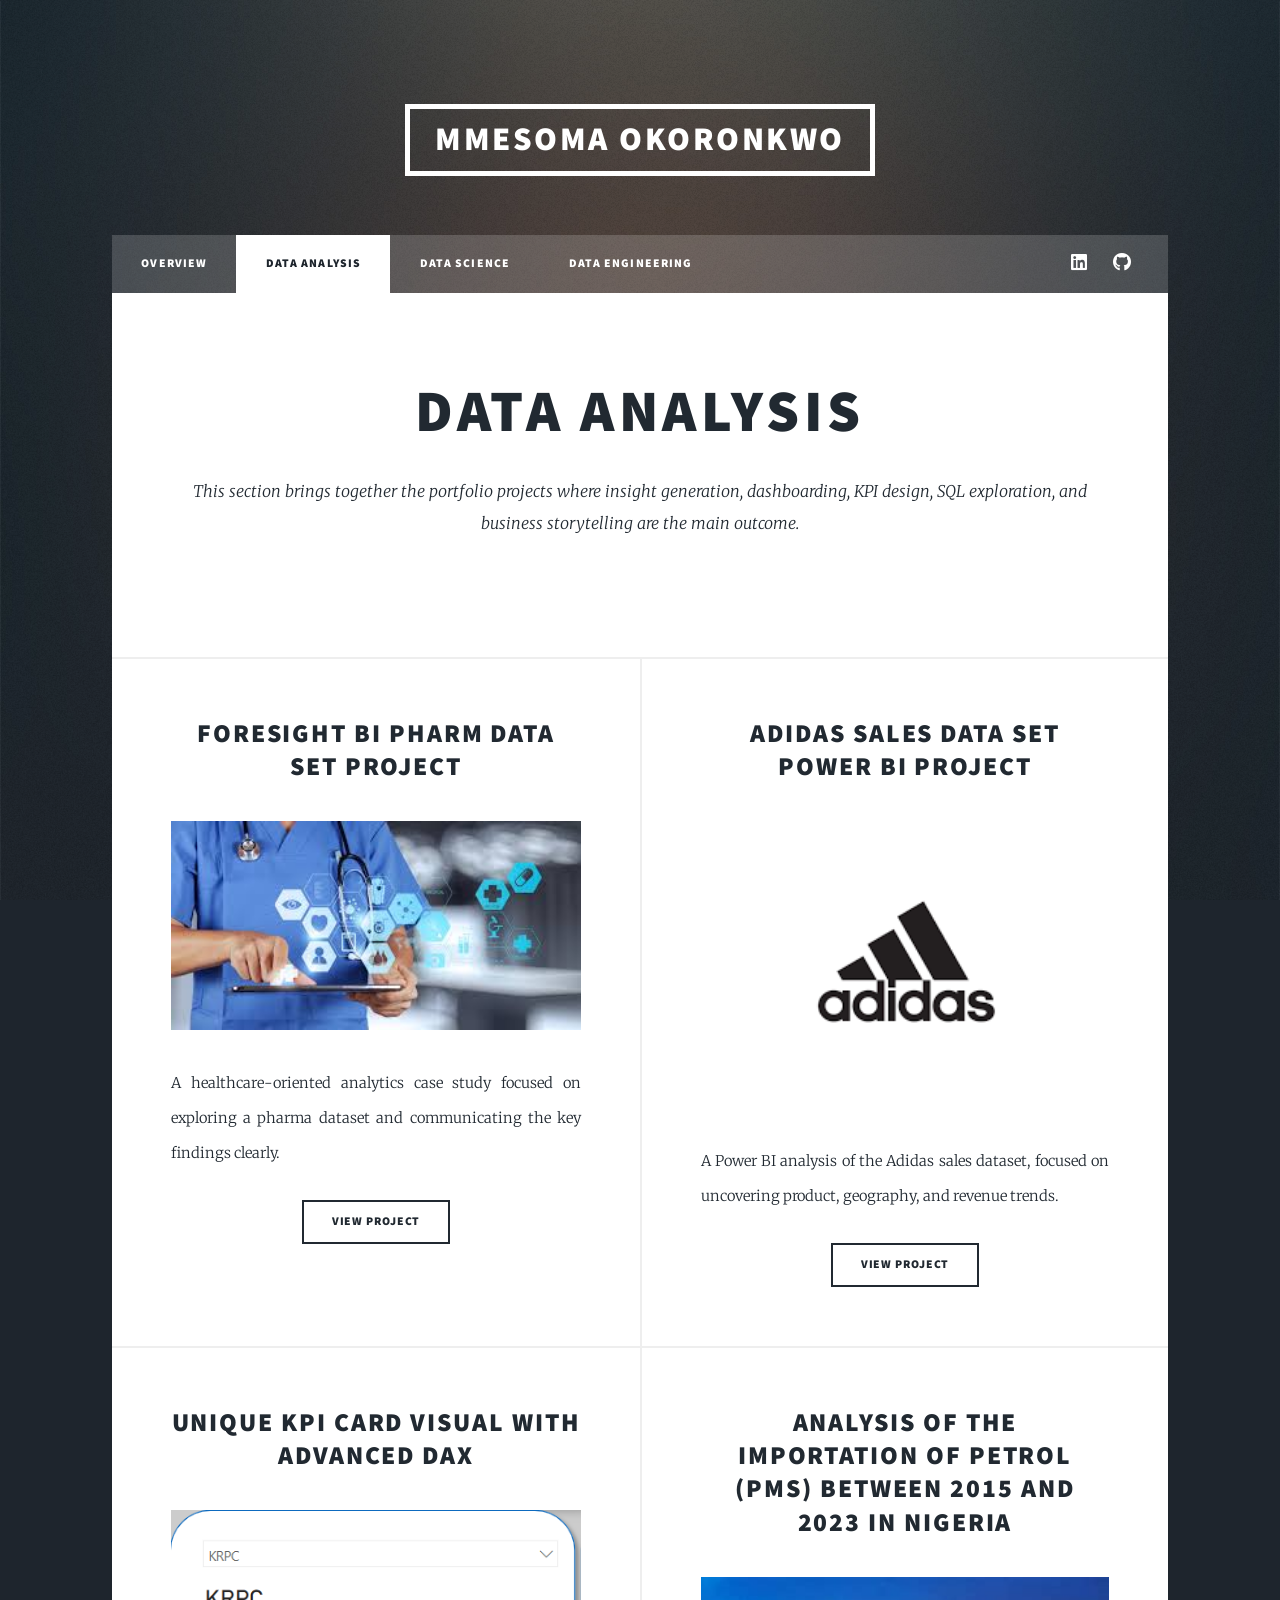
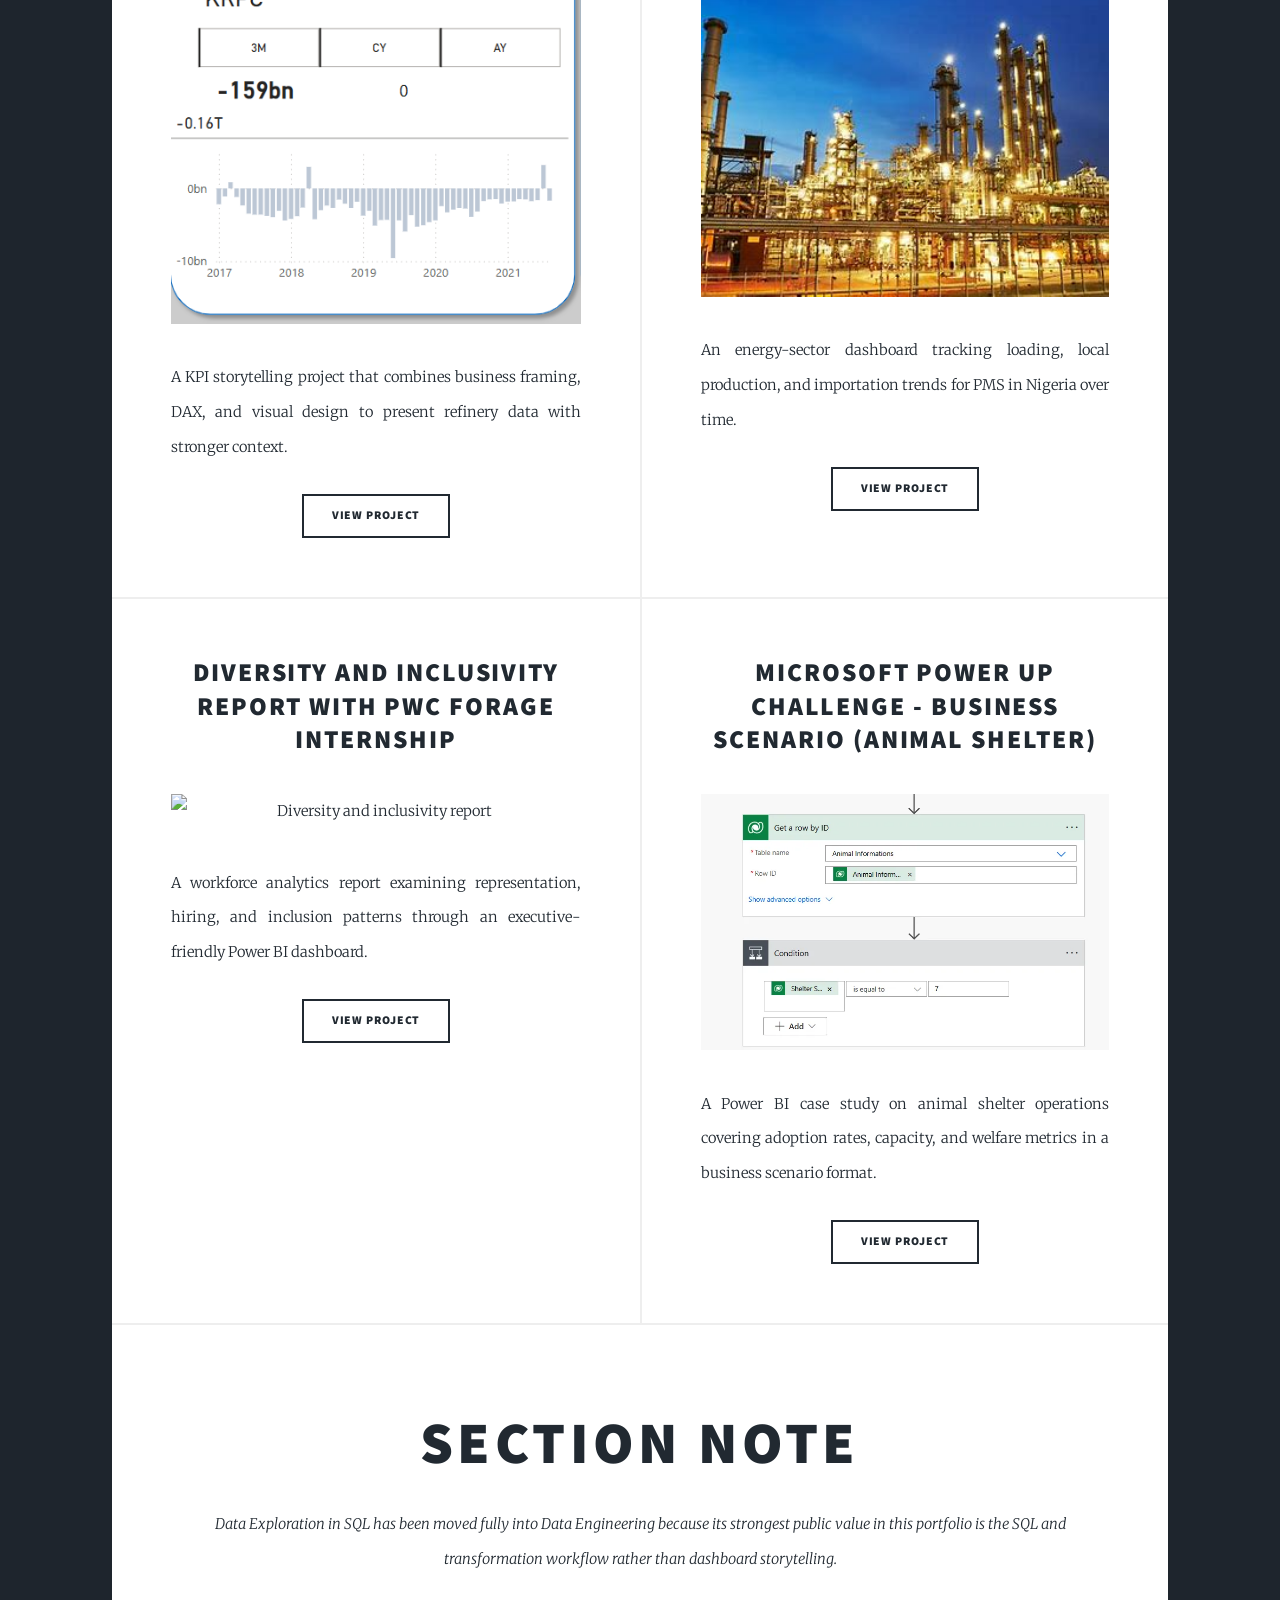
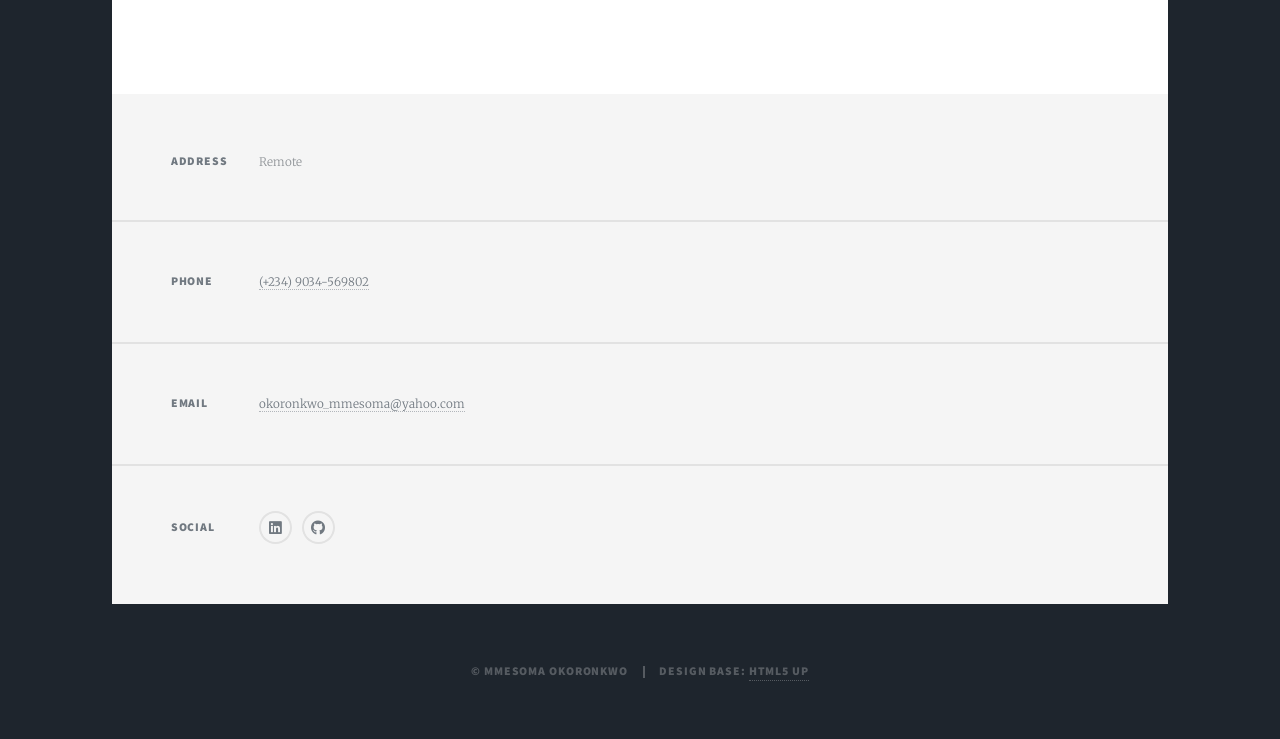
==== commit 2162a9b5: "Feature profile intro and refine project mapping" ====
--- a/data-analysis.html
+++ b/data-analysis.html
@@ -43,16 +43,6 @@
 				</section>
 
 				<section class="posts">
-					<article>
-						<header>
-							<h2><a href="https://github.com/mmesomakelvin/Mmesoma.data/blob/main/MMESOMA%20SQL%20PORTFOLIO%20ONE.sql">Data Exploration in SQL</a></h2>
-						</header>
-						<a href="https://github.com/mmesomakelvin/Mmesoma.data/blob/main/MMESOMA%20SQL%20PORTFOLIO%20ONE.sql" class="image fit"><img src="images/3d-medical-background-with-close-up-fictional-virus-cells.jpg" alt="SQL data exploration project" /></a>
-						<p>COVID-19 exploration in SQL Server Management Studio using joins, aggregations, and structured querying to uncover trend and impact patterns.</p>
-						<ul class="actions special">
-							<li><a href="https://github.com/mmesomakelvin/Mmesoma.data/blob/main/MMESOMA%20SQL%20PORTFOLIO%20ONE.sql" class="button">View Project</a></li>
-						</ul>
-					</article>
 					<article>
 						<header>
 							<h2><a href="https://medium.com/@mmesomakelvin/foresight-bi-pharm-data-set-project-aed1ffea4334">Foresight BI Pharm Data Set Project</a></h2>
@@ -115,6 +105,13 @@
 					</article>
 				</section>
 
+				<section class="post">
+					<header class="major">
+						<h2>Section Note</h2>
+						<p>Data Exploration in SQL has been moved fully into Data Engineering because its strongest public value in this portfolio is the SQL and transformation workflow rather than dashboard storytelling.</p>
+					</header>
+				</section>
+
 			</div>
 
 			<footer id="footer">
--- a/assets/css/main.css
+++ b/assets/css/main.css
@@ -4468,20 +4468,82 @@
 
 		}
 
-		@media screen and (max-width: 480px) {
-
-			#copyright ul li {
-				border-left: 0;
-				margin: 1rem 0 0 0;
-				padding-left: 0;
-				display: block;
-			}
-
-				#copyright ul li:first-child {
-					margin-top: 0;
-				}
-
-		}
+	@media screen and (max-width: 480px) {
+
+		#copyright ul li {
+			border-left: 0;
+			margin: 1rem 0 0 0;
+			padding-left: 0;
+			display: block;
+		}
+
+			#copyright ul li:first-child {
+				margin-top: 0;
+			}
+
+	}
+
+.profile-photo {
+	width: 13rem;
+	margin: 0 0 2rem 0;
+	border-radius: 100%;
+	overflow: hidden;
+	border: solid 4px rgba(255, 255, 255, 0.35);
+	box-shadow: 0 1.25rem 3rem rgba(0, 0, 0, 0.25);
+}
+
+	.profile-photo img {
+		display: block;
+		width: 100%;
+		border-radius: 100%;
+	}
+
+#intro p.lead {
+	font-style: normal;
+	max-width: 62rem;
+	margin: 0 auto 1.5rem auto;
+}
+
+#intro .intro-details {
+	display: flex;
+	flex-wrap: wrap;
+	justify-content: center;
+	gap: 0.9rem;
+	max-width: 70rem;
+	margin: 0 auto 2rem auto;
+}
+
+	#intro .intro-details span {
+		border: solid 1px rgba(255, 255, 255, 0.35);
+		background: rgba(255, 255, 255, 0.08);
+		padding: 0.75rem 1rem;
+		font-size: 0.95rem;
+		letter-spacing: 0.03em;
+		line-height: 1.6;
+	}
+
+	#intro .intro-details strong {
+		margin-right: 0.35rem;
+	}
+
+@media screen and (max-width: 736px) {
+
+	.profile-photo {
+		width: 10rem;
+		margin-bottom: 1.5rem;
+	}
+
+	#intro .intro-details {
+		flex-direction: column;
+		align-items: stretch;
+		width: 100%;
+	}
+
+		#intro .intro-details span {
+			width: 100%;
+		}
+
+}
 
 /* Nav Panel */
 
@@ -4686,4 +4748,4 @@
 			visibility: visible;
 		}
 
-	}+	}
